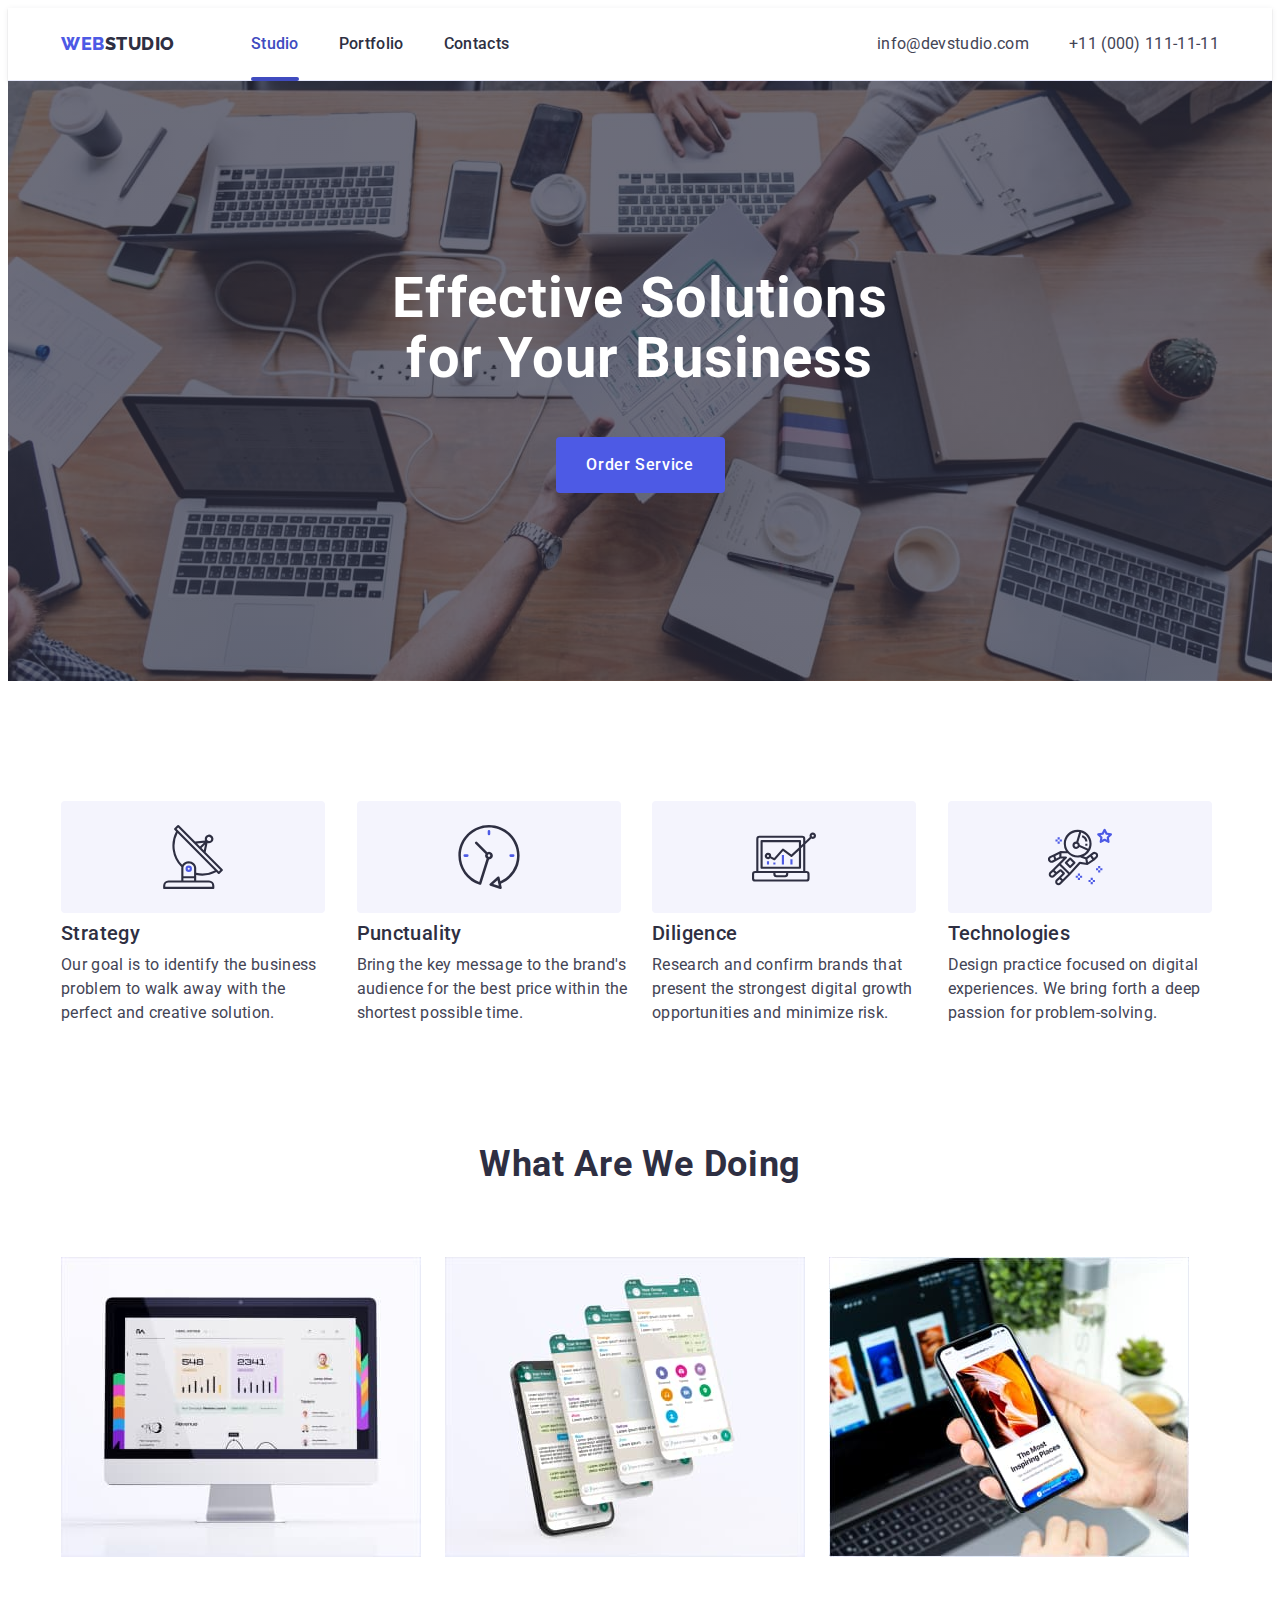
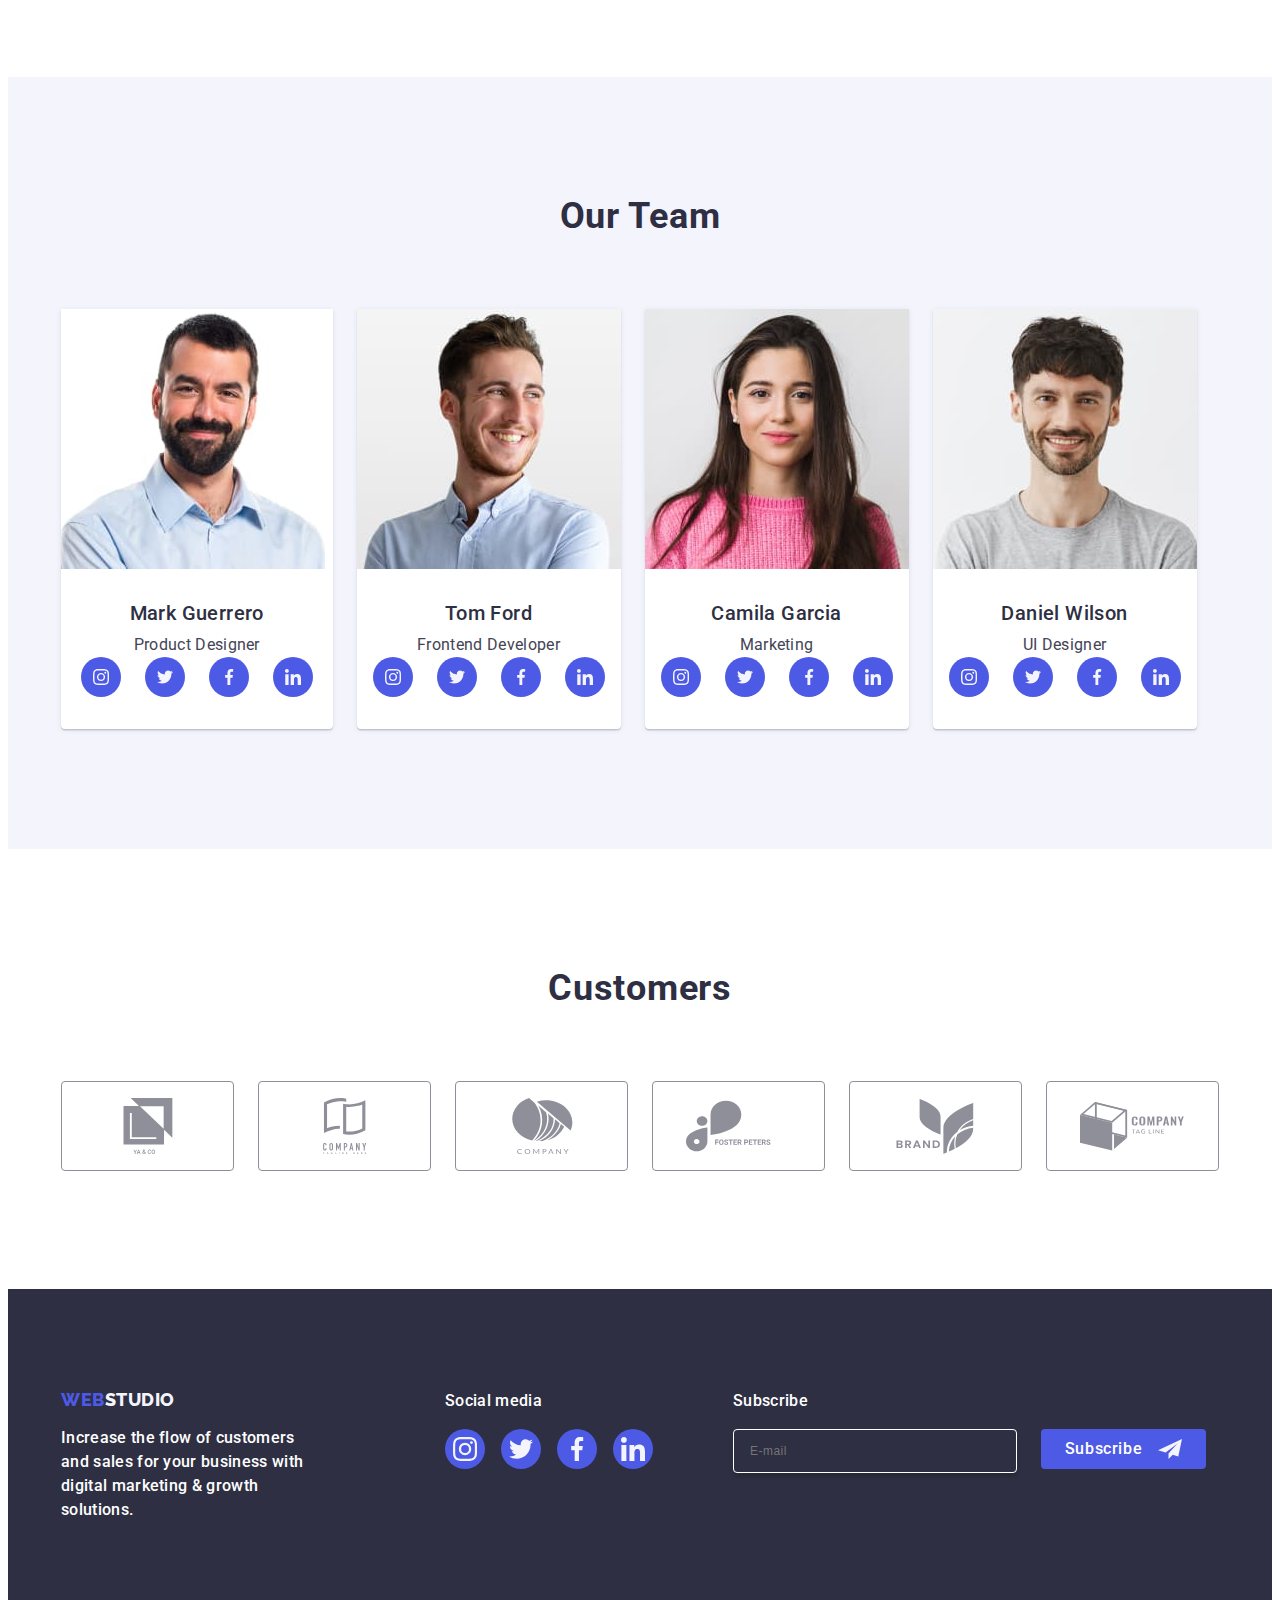
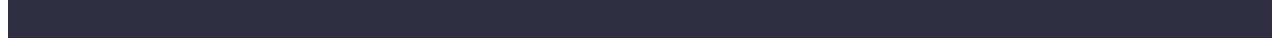
==== index.html @ bbbe094a "Initial commit" ====
<!DOCTYPE html>
<html lang="en">
  <!-- head -->
  <head>
    <meta charset="UTF-8" />
    <meta name="viewport" content="width=device-width, initial-scale=1.0" />
    <link rel="preconnect" href="https://fonts.googleapis.com" />
    <link rel="preconnect" href="https://fonts.gstatic.com" crossorigin />
    <link
      href="https://fonts.googleapis.com/css2?family=Raleway:wght@800&family=Roboto:wght@400;500;700;900&display=swap"
      rel="stylesheet"
    />
    <link
      rel="stylesheet"
      href="https://cdnjs.cloudflare.com/ajax/libs/modern-normalize/2.0.0/modern-normalize.min.css"
      integrity="sha512-4xo8blKMVCiXpTaLzQSLSw3KFOVPWhm/TRtuPVc4WG6kUgjH6J03IBuG7JZPkcWMxJ5huwaBpOpnwYElP/m6wg=="
      crossorigin="anonymous"
      referrerpolicy="no-referrer"
    />
    <link rel="stylesheet" href="./css/styles.css" />
    <title>Studio</title>
  </head>
  <!-- body -->
  <body>
    <header class="header">
      <div class="container header-container">
        <nav class="nav-header">
          <a href="./index.html" class="logo-link-header link"
            >Web<span class="logo-accent">Studio</span></a
          >
          <ul class="header-link list">
            <li>
              <a class="nav-list link current" href="./index.html">Studio</a>
            </li>
            <li>
              <a class="nav-list link" href="./portfolio.html">Portfolio</a>
            </li>
            <li>
              <a class="nav-list link" href="">Contacts</a>
            </li>
          </ul>
        </nav>
        <address class="address">
          <ul class="address-list list">
            <li class="item">
              <a class="contact-link link" href="mailto:info@devstudio.com"
                >info@devstudio.com</a
              >
            </li>
            <li class="item">
              <a class="contact-link link" href="tel:+110001111111"
                >+11 (000) 111-11-11</a
              >
            </li>
          </ul>
        </address>
      </div>
    </header>
    <!-- main -->
    <main>
      <!-- section-1 -->
      <section class="section-one hero">
        <div class="container">
          <h1 class="section-one-text">
            Effective Solutions for Your Business
          </h1>
          <button class="section-one-button" type="button" data-modal-open>
            Order Service
          </button>
        </div>
      </section>
      <!-- section 2 -->
      <section class="section-two">
        <div class="container">
          <h2 class="visually-hidden">Title</h2>
          <ul class="section-two-list list">
            <li class="section-two-list-element">
              <div class="logo-icon-wrapper">
                <svg class="logo-icon" width="64" height="64">
                  <use href="./images/icons.svg#icon-antenna"></use>
                </svg>
              </div>
              <h3 class="section-two-title">Strategy</h3>
              <p class="section-two-text">
                Our goal is to identify the business problem to walk away with
                the perfect and creative solution.
              </p>
            </li>
            <li class="section-two-list-element">
              <div class="logo-icon-wrapper">
                <svg class="logo-icon" width="64" height="64">
                  <use href="./images/icons.svg#icon-clock"></use>
                </svg>
              </div>
              <h3 class="section-two-title">Punctuality</h3>
              <p class="section-two-text">
                Bring the key message to the brand's audience for the best price
                within the shortest possible time.
              </p>
            </li>
            <li class="section-two-list-element">
              <div class="logo-icon-wrapper">
                <svg class="logo-icon" width="64" height="64">
                  <use href="./images/icons.svg#icon-diagram"></use>
                </svg>
              </div>

              <h3 class="section-two-title">Diligence</h3>
              <p class="section-two-text">
                Research and confirm brands that present the strongest digital
                growth opportunities and minimize risk.
              </p>
            </li>
            <li class="section-two-list-element">
              <div class="logo-icon-wrapper">
                <svg class="logo-icon" width="64" height="64">
                  <use href="./images/icons.svg#icon-astronaut"></use>
                </svg>
              </div>
              <h3 class="section-two-title">Technologies</h3>
              <p class="section-two-text">
                Design practice focused on digital experiences. We bring forth a
                deep passion for problem-solving.
              </p>
            </li>
          </ul>
        </div>
      </section>
      <!-- section-3 -->
      <section class="section-three">
        <div class="container">
          <h2 class="section-three-title">What are we doing</h2>
          <ul class="section-three-list list">
            <li class="list">
              <img
                src="./images/Rectangle71.jpg"
                alt="computer work"
                width="360"
              />
            </li>
            <li class="list">
              <img src="./images/img2.jpg" alt="phone work" width="360" />
            </li>
            <li class="list">
              <img src="./images/img3.jpg" alt="phone hand" width="360" />
            </li>
          </ul>
        </div>
      </section>

      <!-- section-4 -->

      <section class="section-four">
        <div class="container">
          <h2 class="section-four-title">Our Team</h2>
          <ul class="section-four-list list">
            <li class="section-four-item">
              <img src="./images/worker1.jpg" alt="Mark Guerrero" width="264" />
              <div class="woker-name">
                <h3 class="section-four-title-name">Mark Guerrero</h3>
                <p class="section-four-text">Product Designer</p>
                <ul class="socials list">
                  <li class="socials-item">
                    <a
                      class="socials-logo-link"
                      href="./images/icons.svg#icon-instagram"
                    >
                      <svg class="svg-logo" width="16" height="16">
                        <use href="./images/icons.svg#icon-instagram"></use>
                      </svg>
                    </a>
                  </li>
                  <li class="socials-item">
                    <a
                      class="socials-logo-link"
                      href="./images/icons.svg#icon-twitter"
                    >
                      <svg class="svg-logo" width="16" height="16">
                        <use href="./images/icons.svg#icon-twitter"></use>
                      </svg>
                    </a>
                  </li>
                  <li class="socials-item">
                    <a
                      class="socials-logo-link"
                      href="./images/icons.svg#icon-facebook"
                    >
                      <svg class="svg-logo" width="16" height="16">
                        <use href="./images/icons.svg#icon-facebook"></use></svg
                    ></a>
                  </li>
                  <li class="socials-item">
                    <a
                      class="socials-logo-link"
                      href="./images/icons.svg#icon-linkedin"
                    >
                      <svg class="svg-logo" width="16" height="16">
                        <use href="./images/icons.svg#icon-linkedin"></use>
                      </svg>
                    </a>
                  </li>
                </ul>
              </div>
            </li>
            <li class="section-four-item">
              <img src="./images/worker2.jpg" alt="Tom Ford" width="264" />
              <div class="woker-name">
                <h3 class="section-four-title-name">Tom Ford</h3>
                <p class="section-four-text">Frontend Developer</p>
                <ul class="socials list">
                  <li class="socials-item">
                    <a
                      class="socials-logo-link"
                      href="./images/icons.svg#icon-instagram"
                    >
                      <svg class="svg-logo" width="16" height="16">
                        <use href="./images/icons.svg#icon-instagram"></use>
                      </svg>
                    </a>
                  </li>
                  <li class="socials-item">
                    <a
                      class="socials-logo-link"
                      href="./images/icons.svg#icon-twitter"
                    >
                      <svg class="svg-logo" width="16" height="16">
                        <use href="./images/icons.svg#icon-twitter"></use>
                      </svg>
                    </a>
                  </li>
                  <li class="socials-item">
                    <a
                      class="socials-logo-link"
                      href="./images/icons.svg#icon-facebook"
                    >
                      <svg class="svg-logo" width="16" height="16">
                        <use href="./images/icons.svg#icon-facebook"></use></svg
                    ></a>
                  </li>
                  <li class="socials-item">
                    <a
                      class="socials-logo-link"
                      href="./images/icons.svg#icon-linkedin"
                    >
                      <svg class="svg-logo" width="16" height="16">
                        <use href="./images/icons.svg#icon-linkedin"></use>
                      </svg>
                    </a>
                  </li>
                </ul>
              </div>
            </li>
            <li class="section-four-item">
              <img src="./images/worker3.jpg" alt="Camila Garcia" width="264" />
              <div class="woker-name">
                <h3 class="section-four-title-name">Camila Garcia</h3>
                <p class="section-four-text">Marketing</p>
                <ul class="socials list">
                  <li class="socials-item">
                    <a
                      class="socials-logo-link"
                      href="./images/icons.svg#icon-instagram"
                    >
                      <svg class="svg-logo" width="16" height="16">
                        <use href="./images/icons.svg#icon-instagram"></use>
                      </svg>
                    </a>
                  </li>
                  <li class="socials-item">
                    <a
                      class="socials-logo-link"
                      href="./images/icons.svg#icon-twitter"
                    >
                      <svg class="svg-logo" width="16" height="16">
                        <use href="./images/icons.svg#icon-twitter"></use>
                      </svg>
                    </a>
                  </li>
                  <li class="socials-item">
                    <a
                      class="socials-logo-link"
                      href="./images/icons.svg#icon-facebook"
                    >
                      <svg class="svg-logo" width="16" height="16">
                        <use href="./images/icons.svg#icon-facebook"></use></svg
                    ></a>
                  </li>
                  <li class="socials-item">
                    <a
                      class="socials-logo-link"
                      href="./images/icons.svg#icon-linkedin"
                    >
                      <svg class="svg-logo" width="16" height="16">
                        <use href="./images/icons.svg#icon-linkedin"></use>
                      </svg>
                    </a>
                  </li>
                </ul>
              </div>
            </li>
            <li class="section-four-item">
              <img src="./images/worker4.jpg" alt="Daniel Wilson" width="264" />
              <div class="woker-name">
                <h3 class="section-four-title-name">Daniel Wilson</h3>
                <p class="section-four-text">UI Designer</p>
                <ul class="socials list">
                  <li class="socials-item">
                    <a
                      class="socials-logo-link"
                      href="./images/icons.svg#icon-instagram"
                    >
                      <svg class="svg-logo" width="16" height="16">
                        <use href="./images/icons.svg#icon-instagram"></use>
                      </svg>
                    </a>
                  </li>
                  <li class="socials-item">
                    <a
                      class="socials-logo-link"
                      href="./images/icons.svg#icon-twitter"
                    >
                      <svg class="svg-logo" width="16" height="16">
                        <use href="./images/icons.svg#icon-twitter"></use>
                      </svg>
                    </a>
                  </li>
                  <li class="socials-item">
                    <a
                      class="socials-logo-link"
                      href="./images/icons.svg#icon-facebook"
                    >
                      <svg class="svg-logo" width="16" height="16">
                        <use href="./images/icons.svg#icon-facebook"></use></svg
                    ></a>
                  </li>
                  <li class="socials-item">
                    <a
                      class="socials-logo-link"
                      href="./images/icons.svg#icon-linkedin"
                    >
                      <svg class="svg-logo" width="16" height="16">
                        <use href="./images/icons.svg#icon-linkedin"></use>
                      </svg>
                    </a>
                  </li>
                </ul>
              </div>
            </li>
          </ul>
        </div>
      </section>

      <!-- section 5 -->

      <section class="section-five">
        <div class="container">
          <h2 class="section-five-title">Customers</h2>

          <ul class="sectiom-five-list list">
            <li class="sectiom-five-list-item">
              <a
                class="section-five-logo"
                href="./images/icons.svg#icon-logoone"
              >
                <svg class="svg-five-logo" width="104" height="56">
                  <use href="./images/icons.svg#icon-logoone"></use></svg
              ></a>
            </li>

            <li class="sectiom-five-list-item">
              <a
                class="section-five-logo"
                href="./images/icons.svg#icon-logotwo"
              >
                <svg class="svg-five-logo" width="104" height="56">
                  <use href="./images/icons.svg#icon-logotwo"></use></svg
              ></a>
            </li>

            <li class="sectiom-five-list-item">
              <a
                class="section-five-logo"
                href="./images/icons.svg#icon-logothree"
              >
                <svg class="svg-five-logo" width="104" height="56">
                  <use href="./images/icons.svg#icon-logothree"></use></svg
              ></a>
            </li>

            <li class="sectiom-five-list-item">
              <a
                class="section-five-logo"
                href="./images/icons.svg#icon-logofour"
              >
                <svg class="svg-five-logo" width="104" height="56">
                  <use href="./images/icons.svg#icon-logofour"></use></svg
              ></a>
            </li>

            <li class="sectiom-five-list-item">
              <a
                class="section-five-logo"
                href="./images/icons.svg#icon-logofive"
              >
                <svg class="svg-five-logo" width="104" height="56">
                  <use href="./images/icons.svg#icon-logofive"></use></svg
              ></a>
            </li>

            <li class="sectiom-five-list-item">
              <a
                class="section-five-logo"
                href="./images/icons.svg#icon-logosix"
              >
                <svg class="svg-five-logo" width="104" height="56">
                  <use href="./images/icons.svg#icon-logosix"></use></svg
              ></a>
            </li>
          </ul>
        </div>
      </section>
    </main>
    <!-- footer -->
    <footer class="footer">
      <div class="footer-div container">
        <div class="footer-div-logo">
          <a href="./index.html" class="logo-link link"
            >Web<span class="logo-accent-dark">Studio</span></a
          >
          <p class="footer-text">
            Increase the flow of customers and sales for your business with
            digital marketing & growth solutions.
          </p>
        </div>
        <div class="footer-socials">
          <p class="footer-text">Social media</p>
          <ul class="socials-list-footer list">
            <li class="socials-item">
              <a
                class="socials-logo-link-footer"
                href="./images/icons.svg#icon-instagram"
              >
                <svg class="svg-logo" width="24" height="24">
                  <use href="./images/icons.svg#icon-instagram"></use>
                </svg>
              </a>
            </li>
            <li class="socials-item">
              <a
                class="socials-logo-link-footer"
                href="./images/icons.svg#icon-twitter"
              >
                <svg class="svg-logo" width="24" height="24">
                  <use href="./images/icons.svg#icon-twitter"></use>
                </svg>
              </a>
            </li>
            <li class="socials-item">
              <a
                class="socials-logo-link-footer"
                href="./images/icons.svg#icon-facebook"
              >
                <svg class="svg-logo" width="24" height="24">
                  <use href="./images/icons.svg#icon-facebook"></use></svg
              ></a>
            </li>
            <li class="socials-item">
              <a
                class="socials-logo-link-footer"
                href="./images/icons.svg#icon-linkedin"
              >
                <svg class="svg-logo" width="24" height="24">
                  <use href="./images/icons.svg#icon-linkedin"></use>
                </svg>
              </a>
            </li>
          </ul>
        </div>
        <div class="footer-form-div">
          <p class="footer-form-text">Subscribe</p>
          <form class="footer-form">
            <label class="footer-form-label">
              <input
                class="input-email"
                type="email"
                name="e-mail"
                placeholder="E-mail"
              />
            </label>
            <button type="submit" class="subscribe-button">
              Subscribe
              <svg
                class="svg-logo subscribe-button-icon"
                width="24"
                height="24"
              >
                <use href="./images/icons.svg#icon-subscribe"></use>
              </svg>
            </button>
          </form>
        </div>
      </div>
    </footer>

    <!-- modal -->

    <div class="modal is-hidden" data-modal>
      <div class="modal-inside" data-modal>
        <button class="modal-close-button" type="button" data-modal-close>
          <svg class="svg-close" width="8" height="8">
            <use href="./images/icons.svg#icon-close"></use>
          </svg>
        </button>
        <p class="modal-text">Leave your contacts and we will call you back</p>
        <form class="modal-form">
          <div class="modal-form-div">
            <label class="modal-label" for="user-name">Name </label>
            <div class="modal-form-div-name">
              <input
                class="modal-form-input-name"
                type="text"
                id="user-name"
                name="user-name"
              />
              <svg class="modal-svg" width="18" height="24">
                <use href="./images/icons.svg#icon-name"></use>
              </svg>
            </div>
          </div>
          <div class="modal-form-div">
            <label class="modal-label" for="user-phone">Phone </label>
            <div class="modal-form-div-name">
              <input
                class="modal-form-input-name"
                type="text"
                id="user-phone"
                name="user-phone"
              />
              <svg class="modal-svg" width="18" height="24">
                <use href="./images/icons.svg#icon-phone"></use>
              </svg>
            </div>
          </div>
          <div class="modal-form-div">
            <label class="modal-label" for="user-email">Email </label>
            <div class="modal-form-div-name">
              <input
                class="modal-form-input-name"
                type="text"
                id="user-email"
                name="user-email"
              />
              <svg class="modal-svg" width="18" height="24">
                <use href="./images/icons.svg#icon-email"></use>
              </svg>
            </div>
          </div>
          <div class="modal-comment">
            <label class="modal-label" for="user-comment">Comment </label>
            <textarea
              class="modal-textarea"
              id="user-comment"
              name="user-comment"
              placeholder="Text input"
              cols="30"
              rows="10"
            ></textarea>
          </div>
          <div class="modal-div-checkbox">
            <input
              class="modal-checkbox visually-hidden"
              type="checkbox"
              id="user-privacy"
              value="true"
              name="user-privacy"
            />
            <label class="modal-label-checkbox" for="user-privacy"
              ><span class="modal-span-checkbox">
                <svg class="modal-svg-checkbox" width="10" height="8">
                  <use href="./images/icons.svg#icon-checkmark"></use>
                </svg>
              </span>
              I accept the terms and conditions of the
              <a
                href=""
                class="modal-href"
                target="_blank"
                rel="no-opener no-referrer"
                >Privacy Policy</a
              >
            </label>
          </div>
          <button class="modal-button">Send</button>
        </form>
      </div>
    </div>
    <script src="./js/modal.js"></script>
  </body>
</html>
---- css/styles.css ----
:root {
    --state: #434455;
    --navy-blue: #2e2f42;
    --cornflower: #E7E9FC;
    --iris: #4D5AE5;
    --ocean: #404BBF;
    --cloud: #F4F4FD;
    --white: #ffffff;
    --light-slate: #8e8f99;

}

p,
h1,
h2,
h3,
h4,
h5,
h6 {
    padding: 0%;
    margin: 0%;
}

li {
    margin: 0%;
    padding-left: 0%;
}

img {
    display: block;
}

body {
    font-family: "Roboto", sans-serif;
    color: var(--state);
    background-color: var(--white);
}

.container {
    width: 1158px;
    padding: 0 15px;
    margin: 0 auto;
}

.header {
    border-bottom: 1px solid #e7e9fc;
    box-shadow: 0px 2px 1px rgba(46, 47, 66, 0.08), 0px 1px 1px rgba(46, 47, 66, 0.16), 0px 1px 6px rgba(46, 47, 66, 0.08);
}

.header-container {
    display: flex;
    align-items: center;
    justify-content: space-between;
}

.visually-hidden {
    position: absolute;
    width: 1px;
    height: 1px;
    margin: -1px;
    border: 0;
    padding: 0;
    white-space: nowrap;
    clip-path: inset(100%);
    clip: rect(0 0 0 0);
    overflow: hidden;
}

.list {
    list-style: none;
    padding: 0;
    margin: 0;
}

.link {
    text-decoration: none;
}

.current {}

.address {
    margin-left: auto;
}

.item {}

.nav-header {
    display: flex;
    align-items: center;
}

.header-link {
    display: flex;
    gap: 40px;
}


.address-list {
    display: flex;
    gap: 40px;
}

.logo-link-header {
    display: block;
    font-family: "Raleway", sans-serif;
    font-weight: 800;
    font-size: 18px;
    line-height: 1.17;
    letter-spacing: 0.03em;
    text-transform: uppercase;
    color: var(--iris);
    margin-right: 76px;

}


.logo-link.link {

    display: inline-block;
    font-family: "Raleway", sans-serif;
    font-weight: 800;
    font-size: 18px;
    line-height: 1.17;
    letter-spacing: 0.03em;
    text-transform: uppercase;
    color: var(--iris);
    margin-right: 76px;
    margin-bottom: 16px;
}


.logo-link.link:hover,
.logo-link.link:focus,
.nav-list.link:hover,
.nav-list.link:focus,
.contact-link.link:hover,
.contact-link.link:focus {
    color: #404bbf;
}



.logo-accent {
    color: #2e2f42
}



.nav-list {

    padding: 24px 0;
    color: var(--navyblue, #2E2F42);
    font-family: Roboto;
    font-size: 16px;
    font-style: normal;
    line-height: 1.5;
    letter-spacing: 0.02em;
    font-weight: 500;
    display: block;
    transition: color 250ms cubic-bezier(0.4, 0, 0.2, 1)
}

.current {
    color: #404bbf;
    position: relative;
}

.current::after {
    width: 100%;
    content: "";
    position: absolute;
    left: 0;
    bottom: -1px;
    height: 4px;
    background-color: #404bbf;
    border-radius: 2px;
    transition: border-radius 2px;
}


.contact-link {
    color: var(--slate, #434455);
    font-family: Roboto;
    font-size: 16px;
    font-style: normal;
    font-weight: 400;
    line-height: 24px;
    letter-spacing: 0.32px;
    transition: color 250ms cubic-bezier(0.4, 0, 0.2, 1);

}



.section-one {
    max-width: 1440px;
    padding: 188px 0;
    text-align: center;
    background: var(--navyblue, #2E2F42);
}

.hero {

    background-size: cover;
    background-image: url(../images/hero-bg.jpg);
    background-repeat: no-repeat;
    background-position: center center;
    background-image: linear-gradient(rgba(46, 47, 66, 0.7),
            rgba(46, 47, 66, 0.7)), url(../images/hero-bg.jpg);
}

.section-one-text {
    max-width: 496px;
    color: var(--white, #FFF);
    font-family: Roboto;
    font-size: 56px;
    font-style: normal;
    font-weight: 700;
    line-height: 1.07;
    letter-spacing: 1.12px;
    text-align: center;
    margin-right: auto;
    margin-left: auto;
    margin-bottom: 48px;
}

.section-one-button {
    border-radius: 4px;
    border: none;
    height: 56px;
    min-width: 169px;
    display: block;
    background-color: var(--iris);
    font-family: "Roboto", sans-serif;
    font-weight: 500;
    font-size: 16px;
    line-height: 1.5;
    letter-spacing: 0.04em;
    color: var(--white);
    cursor: pointer;
    margin: 0 auto;
    transition: background-color 250ms cubic-bezier(0.4, 0, 0.2, 1);
}

.section-one-button:hover {
    background-color: var(--ocean);
}

.section-one-button:focus {
    background-color: var(--ocean);
}

.section-two {
    padding: 120px 0;
}

.logo-icon {
    display: flex;
    justify-content: center;
    align-items: center;
}

.logo-icon-wrapper {
    display: flex;
    justify-content: center;
    align-items: center;
    width: 264px;
    height: 112px;
    margin-bottom: 8px;
    flex-shrink: 0;
    border-radius: 4px;
    background: var(--cloud, #F4F4FD);
}



.section-two-title,
.titie-p {
    font-weight: 500;
    font-size: 20px;
    line-height: 1.2;
    letter-spacing: 0.02em;
    color: var(--navy-blue);

}

.section-two-text {
    line-height: 1.5;
    letter-spacing: 0.02em;

}

.section-two-title {
    margin-bottom: 8px;
}

.section-two-list {
    display: flex;
    gap: 24px;
}

.section-two-list-element {
    width: calc((100% - 72px) / 4);
}

.section-three-title,
.section-four-title,
.section-five-title {
    font-size: 36px;
    line-height: 1.11;
    text-align: center;
    text-transform: capitalize;
    color: var(--navy-blue);
    letter-spacing: 0.02em;
}

.section-three {
    padding-bottom: 120px;
}

.section-three-title {
    margin-bottom: 72px;
}

.section-three-list {
    display: flex;
    gap: 24px;
}

.section-four {
    padding: 120px 0;
    background-color: #F4F4FD;
}

.section-four-list {
    display: flex;
    gap: 24px;
    border-radius: 0px 0px 4px 4px;
}

.section-four-item {
    border-radius: 0px 0px 4px 4px;
    background-color: #FFFFFF;
    box-shadow: 0px 1px 6px rgba(46, 47, 66, 0.08),
        0px 1px 1px rgba(46, 47, 66, 0.16),
        0px 2px 1px rgba(46, 47, 66, 0.08);
}

.section-four-item:first-child {
    width: calc((100% - 72px) / 4);
}

.section-four-item:last-child {
    margin-right: 0;
}

.section-four-title-name {
    font-weight: 500;
    font-size: 20px;
    line-height: 1.2;
    letter-spacing: 0.02em;
    color: var(--navy-blue);
    text-align: center;
    margin-bottom: 8px;

}

.woker-name {
    padding: 32px 0;
}

.section-four-title {
    margin-bottom: 72px;
}

.section-four-text {
    text-align: center;

}

.section-four-text,
.text-p {
    font-size: 16px;
    line-height: 1.5;
    letter-spacing: 0.02em;
    color: var(--state);
}

.socials {
    display: flex;
    justify-content: center;
    gap: 24px;
}

.socials-item {
    width: 40px;
    height: 40px;

}

.socials-logo-link {
    width: 100%;
    height: 100%;
    background-color: var(--iris);
    border-radius: 50%;
    display: flex;
    justify-content: center;
    align-items: center;
    transition: background-color 250ms cubic-bezier(0.4, 0, 0.2, 1);
}

.socials-logo-link:hover,
.socials-logo-link:focus {
    background-color: #404bbf;
}

.svg-logo {
    fill: #f4f4fd;
}

/* section-five */


.section-five {
    padding-top: 120px;
    padding-bottom: 120px;
}

.section-five-title {
    font-size: 36px;
    line-height: 1.11;
    color: var(--navy-blue);
    margin-bottom: 72px;
}

.sectiom-five-list {
    display: flex;
    justify-content: center;
    gap: 24px;
}

.sectiom-five-list-item {
    display: flex;
    width: calc((100% - 120px) / 6);
    height: 88px;
}

.section-five-logo {
    width: 100%;
    height: 100%;
    border: 1px solid #8e8f99;
    border-radius: 4px;
    display: flex;
    justify-content: center;
    align-items: center;
    color: var(--light-slate);
    transition: border-color 250ms cubic-bezier(0.4, 0, 0.2, 1),
        color 250ms cubic-bezier(0.4, 0, 0.2, 1);
}

.svg-five-logo:focus,
.svg-five-logo:hover {
    border-color: #404bbf;
    color: #404bbf;
}


.svg-five-logo {
    fill: currentColor;

}


.section-five-logo:focus,
.section-five-logo:hover {
    border-color: #404bbf;
    color: #404bbf;
}

.sectiom-five-list-item .footer-div-logo {
    margin-right: 120px;
}

.socials-list-footer {
    display: flex;
    gap: 16px;
}

.socials-logo-link-footer {
    width: 100%;
    height: 100%;
    background-color: var(--iris);
    border-radius: 50%;
    display: flex;
    justify-content: center;
    align-items: center;
    transition: background-color 250ms cubic-bezier(0.4, 0, 0.2, 1);
}

.socials-logo-link-footer:hover,
.socials-logo-link-footer:focus {
    background-color: #31d0aa;
}

.logo-accent-dark {
    color: #f4f4fd;
}

.footer-text {
    line-height: 1.5;
    color: var(--white);
    letter-spacing: 0.02em;
    max-width: 264px;
    font-weight: 500;
    font-size: 16px;
    margin-bottom: 16px;
}

.footer-div-logo {
    margin-right: 120px;
}

.footer {
    background-color: var(--navy-blue);
    padding: 100px 0;
}

.footer-div {
    display: flex;
    align-items: baseline;
}

.modal {
    position: fixed;
    top: 0;
    left: 0;
    width: 100%;
    height: 100%;
    background-color: rgba(46, 47, 66, 0.4);
    transition: opacity 250ms cubic-bezier(0.4, 0, 0.2, 1),
        visibility 250ms cubic-bezier(0.4, 0, 0.2, 1);
}

.modal-inside {
    position: absolute;
    top: 50%;
    left: 50%;
    transform: translate(-50%, -50%) scale(1);
    width: 408px;
    min-height: 584px;
    background: #fcfcfc;
    box-shadow: 0px 1px 1px rgba(0, 0, 0, 0.14),
        0px 1px 3px rgba(0, 0, 0, 0.12),
        0px 2px 1px rgba(0, 0, 0, 0.2);
    border-radius: 4px;
    transition: transform 250ms cubic-bezier(0.4, 0, 0.2, 1);
    padding: 72px 24px 24px 24px;
}

.modal-text {
    font-weight: 500;
    font-size: 16px;
    line-height: 1.5;
    text-align: center;
    letter-spacing: 0.02em;
    color: var(--navy-blue);
    margin-bottom: 16px;
}

.modal-close-button {
    position: absolute;
    top: 24px;
    right: 24px;
    width: 24px;
    height: 24px;
    border-radius: 50%;
    display: flex;
    justify-content: center;
    align-items: center;
    background-color: #e7e9fc;
    border: 1px solid rgba(0, 0, 0, 0.1);
    padding: 0;
    cursor: pointer;
    transition: background-color 250ms cubic-bezier(0.4, 0, 0.2, 1),
        border 250ms cubic-bezier(0.4, 0, 0.2, 1);
}

.modal-close-button:hover,
.modal-close-button:focus {
    background-color: #404bbf;
    border: none;
    fill: #ffffff;
}


.svg-close {
    transition: fill 250ms cubic-bezier(0.4, 0, 0.2, 1);
}

.modal-form-div {
    margin-bottom: 8px;
}

.modal-label {
    font-size: 12px;
    line-height: 1.17;
    letter-spacing: 0.04em;
    color: var(--light-slate);
    display: block;
    margin-bottom: 4px;
}

.modal-form-div-name {
    position: relative;
}

.modal-form-input-name {
    width: 100%;
    height: 40px;
    border: 1px solid rgba(46, 47, 66, 0.4);
    border-radius: 4px;
    background-color: transparent;
    padding-left: 38px;
    outline: transparent;
    transition: border-color 250ms cubic-bezier(0.4, 0, 0.2, 1);
}

.modal-form-input-name:focus {
    border-color: #4D5AE5
}

.modal-svg {
    position: absolute;
    left: 16px;
    top: 50%;
    transform: translateY(-50%);
    transition: fill 250ms cubic-bezier(0.4, 0, 0.2, 1);
}

.modal-form-input-name:focus+.modal-svg {
    fill: #4D5AE5;
}


.modal-comment {
    margin-bottom: 16px;
}

.modal-div-checkbox {
    margin-bottom: 24px;
}

.modal-label-checkbox {
    display: block;
    font-size: 12px;
    line-height: 1.17;
    letter-spacing: 0.04em;
    color: var(--light-slate);

}

.modal-textarea {
    width: 100%;
    height: 120px;
    font-size: 12px;
    line-height: 1.17;
    letter-spacing: 0.04em;
    color: rgba(46, 47, 66, 0.4);
    border: 1px solid rgba(46, 47, 66, 0.4);
    border-radius: 4px;
    background-color: transparent;
    padding: 8px 16px;
    outline: transparent;
    resize: none;
    transition: border-color 250ms cubic-bezier(0.4, 0, 0.2, 1);
}

.modal-textarea:focus {
    border-color: #4D5AE5;
}

.modal-span-checkbox {
    width: 16px;
    height: 16px;
    border: 1px solid rgba(46, 47, 66, 0.4);
    border-radius: 2px;
    transition: background-color 250ms cubic-bezier(0.4, 0, 0.2, 1),
        border 250ms cubic-bezier(0.4, 0, 0.2, 1),
        fill 250ms cubic-bezier(0.4, 0, 0.2, 1);
    display: inline-flex;
    justify-content: center;
    align-items: center;
    fill: transparent;
}

/* input:checked + label > span */
.modal-checkbox:checked+.modal-label-checkbox>.modal-span-checkbox {
    background-color: var(--ocean);
    border: none;
    fill: var(--cloud);
}

.is-hidden {
    opacity: 0;
    visibility: hidden;
    pointer-events: none;

}

.modal-href {
    color: var(--iris);
}

.modal-button {
    display: block;
    margin: auto;
    min-width: 169px;
    height: 56px;
    font-family: "Roboto", sans-serif;
    font-size: 16px;
    font-weight: 500;
    line-height: 1.5;
    letter-spacing: 0.04em;
    color: #ffffff;
    cursor: pointer;
    background-color: #4D5AE5;
    border: none;
    border-radius: 4px;
    transition: background-color 250ms cubic-bezier(0.4, 0, 0.2, 1);
}


/* portfolio */

.button-p {
    border-radius: 4px;
    border: 1px solid #e7e9fc;
    padding: 12px 24px;
    font-family: "Roboto", sans-serif;
    font-weight: 500;
    font-size: 16px;
    line-height: 1.5;
    letter-spacing: 0.04em;
    color: var(--iris);
    background-color: var(--cloud);
    cursor: pointer;
    transition: color 250ms cubic-bezier(0.4, 0, 0.2, 1),
        background-color 250ms cubic-bezier(0.4, 0, 0.2, 1), border-color 250ms cubic-bezier(0.4, 0, 0.2, 1),
        box-shadow 250ms cubic-bezier(0.4, 0, 0.2, 1);
}

.button-p:hover,
.button-p:focus {
    color: var(--white);
    background-color: var(--ocean);
    border: 1px solid transparent;
    box-shadow: 0px 3px 1px rgba(0, 0, 0, 0.1),
        0px 2px 1px rgba(0, 0, 0, 0.08), 0px 2px 2px rgba(0, 0, 0, 0.12);
}

.section-p {
    padding-top: 96px;
    padding-bottom: 120px;

}

.list-p {
    display: flex;
    justify-content: center;
    gap: 24px;
    margin-bottom: 72px;
}

.app-link-p {
    display: block;
    transition: box-shadow 250ms cubic-bezier(0.4, 0, 0.2, 1);

}

.app-link-p:hover,
.app-link-p:focus {
    box-shadow: 0px 1px 6px rgba(46, 47, 66, 0.08),
        0px 1px 1px rgba(46, 47, 66, 0.16),
        0px 2px 1px rgba(46, 47, 66, 0.08);
}

.list-p-second {
    display: flex;
    flex-wrap: wrap;
    justify-content: center;
    row-gap: 48px;
    column-gap: 24px;

}

.item-p {

    width: calc((100% - 48px) / 3);
    height: calc((100% - 24px) / 3);
}

.link-p {
    padding: 32px 16px;
    border: 1px solid #e7e9fc;
    border-top: none;

}

.titie-p {
    font-weight: 500;
    font-size: 20px;
    line-height: 1.2;
    letter-spacing: 0.02em;
    color: var(--navy-blue);
    margin-bottom: 8px
}

.app-link-p:hover .text-p-container,
.app-link-p:focus .text-p-container {
    transform: translateY(0%);
}

.image-p-container {
    position: relative;
    overflow: hidden;
}

.text-p-container {
    position: absolute;
    top: 0;
    font-size: 16px;
    line-height: 1.5;
    letter-spacing: 0.02em;
    color: var(--cloud);
    padding: 40px 32px;
    background-color: #4d5ae5;
    width: 100%;
    height: 100%;
    transform: translateY(100%);
    transition: transform 250ms cubic-bezier(0.4, 0, 0.2, 1);
}

.footer-form-div {
    margin-left: 80px;


}

.footer-form-text {
    margin-bottom: 16px;
    font-weight: 500;
    font-size: 16px;
    line-height: 1.5;
    letter-spacing: 0.02em;
    color: #ffffff;
}

.footer-form {
    display: flex;
    gap: 24px;

}

.footer-form-label {}

.input-email {
    width: 264px;
    height: 40px;
    border: 1px solid #ffffff;
    background-color: transparent;
    font-size: 12px;
    line-height: 1.5;
    letter-spacing: 0.04em;
    padding-left: 16px;
    box-shadow: 0px 4px 4px 0px rgba(0, 0, 0, 0.15);
    border-radius: 4px;
    color: #ffffff;

}

.placeholder {
    color:#ffffff;
}

.subscribe-button {
    min-width: 165px;
    height: 40px;
    display: flex;
    justify-content: center;
    align-items: center;
    font-family: "Roboto", sans-serif;
    font-size: 16px;
    font-weight: 500;
    line-height: 1.5;
    letter-spacing: 0.04em;
    color: #ffffff;
    cursor: pointer;
    background-color: #4D5AE5;
    border: none;
    border-radius: 4px;
}

.subscribe-button-icon {
    margin-left: 16px;
}
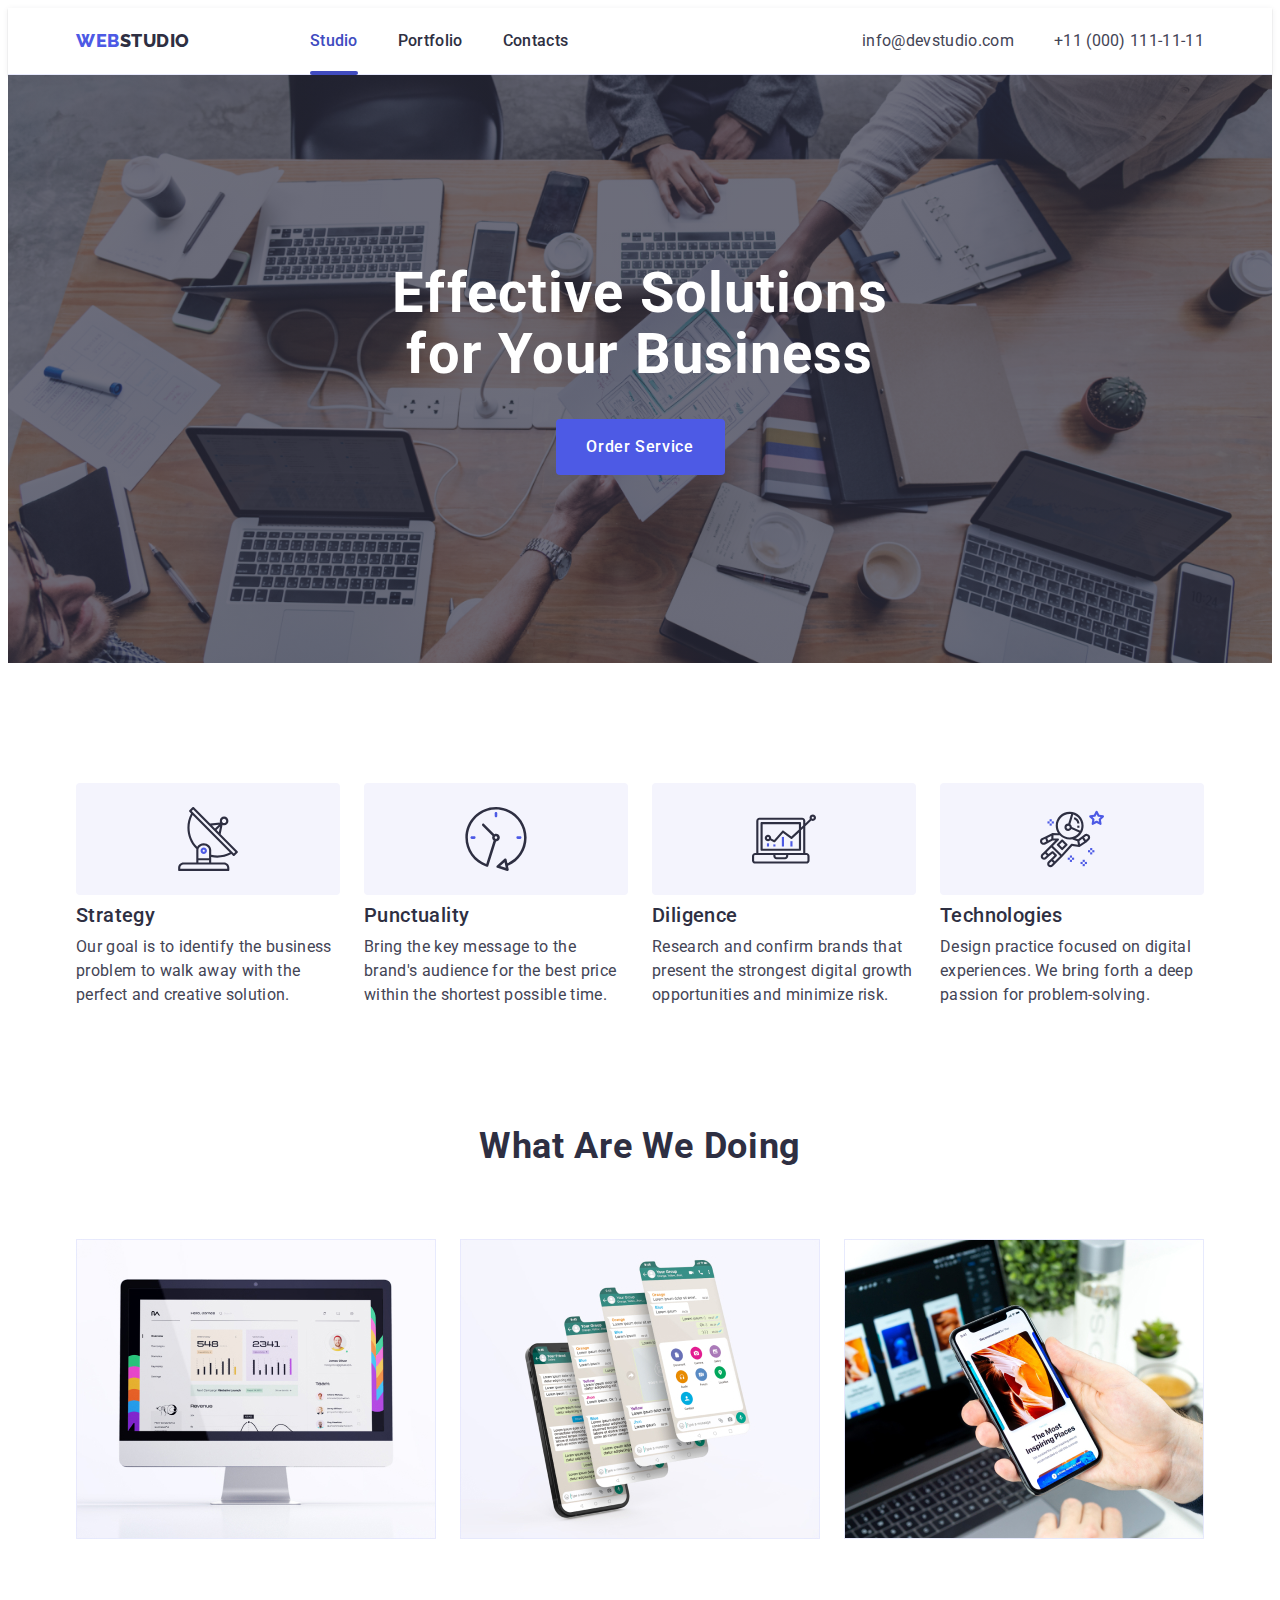
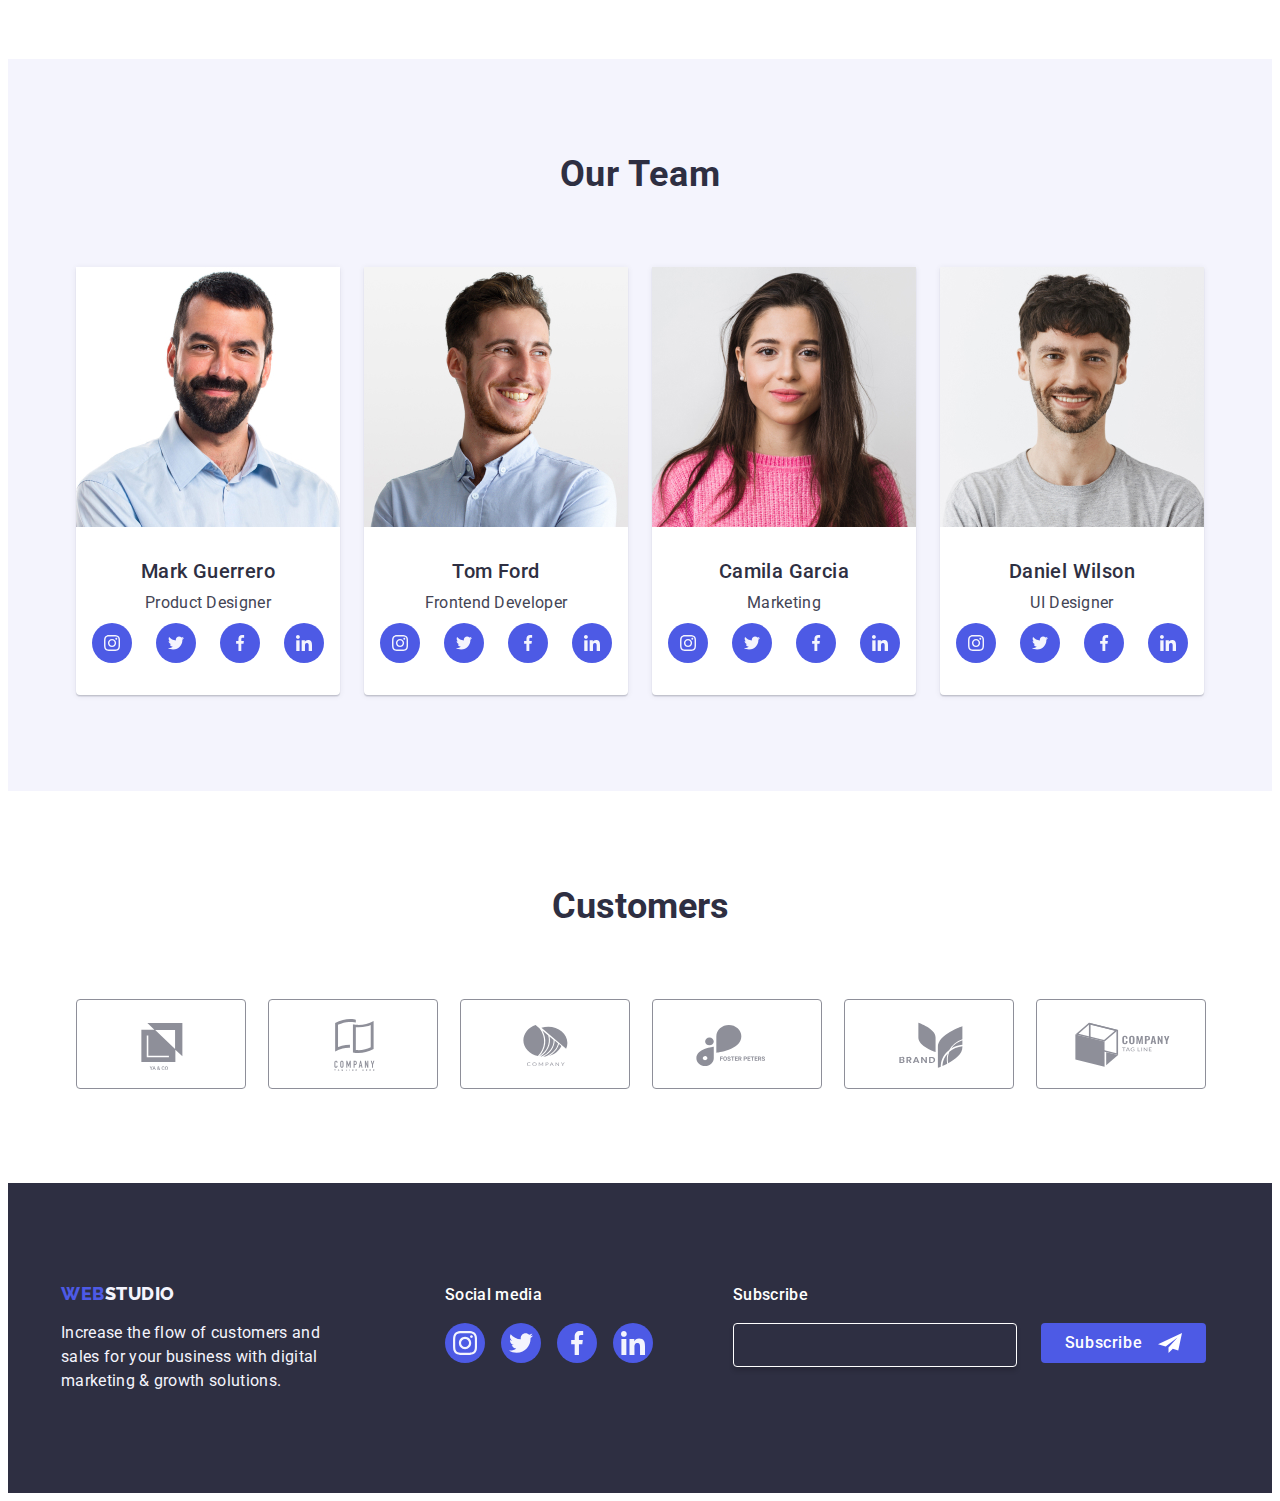
==== commit cf044cd6: "index.html" ====
--- a/index.html
+++ b/index.html
@@ -1,599 +1,405 @@
 <!DOCTYPE html>
 <html lang="en">
-  <!-- head -->
-  <head>
-    <meta charset="UTF-8" />
-    <meta name="viewport" content="width=device-width, initial-scale=1.0" />
-    <link rel="preconnect" href="https://fonts.googleapis.com" />
-    <link rel="preconnect" href="https://fonts.gstatic.com" crossorigin />
+
+<head>
+    <meta charset="UTF-8">
+    <meta name="viewport" content="width=device-width, initial-scale=1.0">
+    <link rel="stylesheet" href="https://cdnjs.cloudflare.com/ajax/libs/modern-normalize/2.0.0/modern-normalize.min.css"
+        integrity="sha512-4xo8blKMVCiXpTaLzQSLSw3KFOVPWhm/TRtuPVc4WG6kUgjH6J03IBuG7JZPkcWMxJ5huwaBpOpnwYElP/m6wg=="
+        crossorigin="anonymous" referrerpolicy="no-referrer" />
+    <link rel="stylesheet" href="./css/styles.css" type="text/css">
+    <link rel="stylesheet" href="./css/media.css" type="text/css">
+    <link rel="preconnect" href="https://fonts.googleapis.com">
+    <link rel="preconnect" href="https://fonts.gstatic.com" crossorigin>
     <link
-      href="https://fonts.googleapis.com/css2?family=Raleway:wght@800&family=Roboto:wght@400;500;700;900&display=swap"
-      rel="stylesheet"
-    />
-    <link
-      rel="stylesheet"
-      href="https://cdnjs.cloudflare.com/ajax/libs/modern-normalize/2.0.0/modern-normalize.min.css"
-      integrity="sha512-4xo8blKMVCiXpTaLzQSLSw3KFOVPWhm/TRtuPVc4WG6kUgjH6J03IBuG7JZPkcWMxJ5huwaBpOpnwYElP/m6wg=="
-      crossorigin="anonymous"
-      referrerpolicy="no-referrer"
-    />
-    <link rel="stylesheet" href="./css/styles.css" />
-    <title>Studio</title>
-  </head>
-  <!-- body -->
-  <body>
+        href="https://fonts.googleapis.com/css2?family=Raleway:wght@800&family=Roboto:wght@400;500;700;900&display=swap"
+        rel="stylesheet">
+    <title>Homework1</title>
+</head>
+
+<body class="body">
     <header class="header">
-      <div class="container header-container">
-        <nav class="nav-header">
-          <a href="./index.html" class="logo-link-header link"
-            >Web<span class="logo-accent">Studio</span></a
-          >
-          <ul class="header-link list">
-            <li>
-              <a class="nav-list link current" href="./index.html">Studio</a>
-            </li>
-            <li>
-              <a class="nav-list link" href="./portfolio.html">Portfolio</a>
-            </li>
-            <li>
-              <a class="nav-list link" href="">Contacts</a>
-            </li>
-          </ul>
-        </nav>
-        <address class="address">
-          <ul class="address-list list">
-            <li class="item">
-              <a class="contact-link link" href="mailto:info@devstudio.com"
-                >info@devstudio.com</a
-              >
-            </li>
-            <li class="item">
-              <a class="contact-link link" href="tel:+110001111111"
-                >+11 (000) 111-11-11</a
-              >
-            </li>
-          </ul>
+        <div class="div container">
+           
+            <nav class="nav">
+                <a class="logotype link" href="./index.html">Web<span class="spantwo">Studio</span>
+                </a>
+                
+                <ul class="list menu">
+                    <li><a class="headerlink portfolio link current" href="./index.html">Studio</a></li>
+                    <li><a class="headerlink link " href="./portfolio.html">Portfolio</a></li>
+                    <li><a class="headerlink link" href="">Contacts</a></li>
+                </ul>
+            </nav>
+            <button class="burger" data-menu-open type="submit"> <svg class="mobilebtn" height="22" width="32"><use href="./images/icons.svg#icon-charm_menu-hamburger"></use></svg></button>
+            <address class="address">
+                <ul class="connection list">
+                    <li><a class="mail link" href="mailto:info@devstudio.com">info@devstudio.com</a></li>
+                    <li class="teltwo"><a class="mail link " href="tel:+110001111111">+11 (000) 111-11-11</a></li>
+                </ul>
+                
+            </address>
+        </div>
+
+    </header> 
+    <main>
+        <section class="sectionone">
+            <div class="container desk">
+                <h1 class="titleone mobilepx">Effective Solutions
+                    <h1 class="titleone ">Effective Solutions
+                    for Your Business</h1>
+                <button class="button" type="submit" data-modal-open> Order Service</button>
+            </div>
+        </section>
+        <section class="sectiontwo">
+            <div class="container">
+                <h2 class="visually-hidden"> Action plan</h2>
+                <ul class="planlist list">
+                    <li class="listone">
+                        <div class="divtwo">
+                            <svg class="svg" width="64" height="64">
+                                <use href="./images/icons.svg#icon-antenna-1"></use>
+                            </svg>
+                        </div>
+                        <h3 class="titletwo">Strategy</h3>
+                        <p class="listparagraph">Our goal is to identify the business
+                            problem to walk away with the perfect and
+                            creative solution. </p>
+                    </li>
+
+                    <li class="listone">
+                        <div class="divtwo">
+                            <svg class="svg" width="64" height="64">
+                                <use class="use" href="./images/icons.svg#icon-clock-1"></use>
+                            </svg>
+                        </div>
+                        <h3 class="titletwo">Punctuality</h3>
+                        <p class="listparagraph">Bring the key message to the brand's audience for the
+                            best price within the shortest possible time.</p>
+                    </li>
+
+                    <li class="listone">
+                        <div class="divtwo">
+                            <svg class="svg" width="64" height="64">
+                                <use href="./images/icons.svg#icon-diagram-1"></use>
+                            </svg>
+                        </div>
+                        <h3 class="titletwo">Diligence</h3>
+                        <p class="listparagraph">Research and confirm brands that present
+                            the strongest digital growth opportunities
+                            and minimize risk.</p>
+                    </li>
+
+                    <li class="listone">
+                        <div class="divtwo">
+                            <svg class="svg" width="64" height="64">
+                                <use href="./images/icons.svg#icon-astronaut-1"></use>
+                            </svg>
+                        </div>
+                        <h3 class="titletwo">Technologies</h3>
+                        <p class="listparagraph">Design practice focused on digital experiences.
+                            We bring forth a deep passion for problem-solving.</p>
+                    </li>
+                </ul>
+            </div>
+        </section>
+        <section class="sectionthree">
+            <div class="container">
+                <h2 class="team">What are we doing</h2>
+                <ul class="planlisttwo list">
+                    <li class="listik"><img class="img" srcset="./images/Rectangle.jpg 1x, ./images/Rectangle2.jpg 2x "  alt="A description of what we do"
+                            width="360" height="300"></li>
+                    <li class="listik"><img class="img" srcset="./images/img2@1x.jpg 1x, ./images/img2@2x.jpg 2x" src="./images/img2.jpg" alt="A description of what we do"
+                            width="360" height="300"></li>
+                    <li class="listik"><img class="img" srcset="./images/img3@1x.jpg 1x, ./images/img3@2x.jpg 2x" src="./images/img3.jpg" alt="A description of what we do"
+                            width="360" height="300"></li>
+                </ul>
+            </div>
+        </section>
+        <section class="sectionfour">
+            <div class="container vipcontainer kincong">
+                <h2 class="team">Our Team</h2>
+                <ul class="planlist list">
+                    <li class="listitemtwo">
+                        <img class="img" srcset="./images/img4@1x.jpg 1x, ./images/img4@2x.jpg 2x" src="./images/MarkGuerrero.jpg" alt="Product Designer" width="264">
+                        <div class="workers">
+
+                            <h3 class="titlethree">Mark Guerrero</h3>
+                            <p class="listparagraphtwo">Product Designer</p>
+                            <ul class="sone">
+                                <li class="soneone"> <a class="sonelink" href=""><svg class="sonesvg" height="16"
+                                            width="16">
+                                            <use href="./images/icons.svg#icon-instagram-2"></use>
+                                        </svg></a></li>
+                                <li class="soneone"> <a class="sonelink" href=""><svg class="sonesvg" height="16"
+                                            width="16">
+                                            <use href="./images/icons.svg#icon-twitter-1"></use>
+                                        </svg></a></li>
+                                <li class="soneone"> <a class="sonelink" href=""><svg class="sonesvg" height="16"
+                                            width="16">
+                                            <use href="./images/icons.svg#icon-facebook-1"></use>
+                                        </svg></a></li>
+                                <li class="soneone"> <a class="sonelink" href=""><svg class="sonesvg" height="16"
+                                            width="16">
+                                            <use href="./images/icons.svg#icon-linkedin-1"></use>
+                                        </svg></a></li>
+                            </ul>
+                        </div>
+                    </li>
+                    <li class="listitemtwo">
+                        <img class="img" srcset="./images/img@1x.jpg 1x, ./images/img@2x.jpg 2x" src="./images/TomFord.jpg" alt="Frontend Developer" width="264">
+                        <div class="workers">
+                            <h3 class="titlethree">Tom Ford</h3>
+                            <p class="listparagraphtwo"> Frontend Developer</p>
+                            <ul class="sone">
+                                <li class="soneone"> <a class="sonelink" href=""><svg class="sonesvg" height="16"
+                                            width="16">
+                                            <use href="./images/icons.svg#icon-instagram-2"></use>
+                                        </svg></a></li>
+                                <li class="soneone"> <a class="sonelink" href=""><svg class="sonesvg" height="16"
+                                            width="16">
+                                            <use href="./images/icons.svg#icon-twitter-1"></use>
+                                        </svg></a></li>
+                                <li class="soneone"> <a class="sonelink" href=""><svg class="sonesvg" height="16"
+                                            width="16">
+                                            <use href="./images/icons.svg#icon-facebook-1"></use>
+                                        </svg></a></li>
+                                <li class="soneone"> <a class="sonelink" href=""><svg class="sonesvg" height="16"
+                                            width="16">
+                                            <use href="./images/icons.svg#icon-linkedin-1"></use>
+                                        </svg></a></li>
+                            </ul>
+                        </div>
+                    </li>
+                    <li class="listitemtwo">
+                        <img class="img" srcset="./images/img5@1x.jpg 1x, ./images/img5@2x.jpg 2x"  src="./images/CamilaGarcia.jpg" alt="Marketing" width="264">
+                        <div class="workers">
+                            <h3 class="titlethree">Camila Garcia</h3>
+                            <p class="listparagraphtwo">Marketing</p>
+                            <ul class="sone">
+                                <li class="soneone"> <a class="sonelink" href=""><svg class="sonesvg" height="16"
+                                            width="16">
+                                            <use href="./images/icons.svg#icon-instagram-2"></use>
+                                        </svg></a></li>
+                                <li class="soneone"> <a class="sonelink" href=""><svg class="sonesvg" height="16"
+                                            width="16">
+                                            <use href="./images/icons.svg#icon-twitter-1"></use>
+                                        </svg></a></li>
+                                <li class="soneone"> <a class="sonelink" href=""><svg class="sonesvg" height="16"
+                                            width="16">
+                                            <use href="./images/icons.svg#icon-facebook-1"></use>
+                                        </svg></a></li>
+                                <li class="soneone"> <a class="sonelink" href=""><svg class="sonesvg" height="16"
+                                            width="16">
+                                            <use href="./images/icons.svg#icon-linkedin-1"></use>
+                                        </svg></a></li>
+                            </ul>
+                        </div>
+                    </li>
+                    <li class="listitemtwo">
+                        <img class="img" srcset="./images/img6@1x.jpg 1x, ./images/img6@2x.jpg 2x"  src="./images/DanielWilson.jpg" alt="UI Designer" width="264">
+                        <div class="workers">
+                            <h3 class="titlethree">Daniel Wilson</h3>
+                            <p class="listparagraphtwo">UI Designer</p>
+                            <ul class="sone">
+                                <li class="soneone"> <a class="sonelink" href=""><svg class="sonesvg" height="16"
+                                            width="16">
+                                            <use href="./images/icons.svg#icon-instagram-2"></use>
+                                        </svg></a></li>
+                                <li class="soneone"> <a class="sonelink" href=""><svg class="sonesvg" height="16"
+                                            width="16">
+                                            <use href="./images/icons.svg#icon-twitter-1"></use>
+                                        </svg></a></li>
+                                <li class="soneone"> <a class="sonelink" href=""><svg class="sonesvg" height="16"
+                                            width="16">
+                                            <use href="./images/icons.svg#icon-facebook-1"></use>
+                                        </svg></a></li>
+                                <li class="soneone"> <a class="sonelink" href=""><svg class="sonesvg" height="16"
+                                            width="16">
+                                            <use href="./images/icons.svg#icon-linkedin-1"></use>
+                                        </svg></a></li>
+                            </ul>
+                        </div>
+                    </li>
+                </ul>
+            </div>
+
+        </section>
+        <section class="section">
+            <div class="container vipcontainer">
+                <h2 class="cust">Customers</h2>
+                <ul class="custul">
+                    <li class="custlist"><a class="custlink" href=""> <svg class="custsvg" width="104" height="56">
+                                <use href="./images/icons.svg#icon-Logo"></use>
+                            </svg></a>
+                    </li>
+                    <li class="custlist"><a class="custlink" href=""><svg class="custsvg" width="104" height="56">
+                                <use href="./images/icons.svg#icon-Logo-1"></use>
+                            </svg>
+                        </a>
+
+                    </li>
+                    <li class="custlist"><a class="custlink" href=""><svg class="custsvg" width="104" height="56">
+                                <use href="./images/icons.svg#icon-Logo-2"></use>
+                            </svg></a>
+
+                    </li>
+                    <li class="custlist"><a class="custlink" href=""><svg class="custsvg" width="104" height="56">
+                                <use href="./images/icons.svg#icon-Logo-3"></use>
+                            </svg></a>
+
+                    </li>
+                    <li class="custlist"><a class="custlink" href=""><svg class="custsvg" width="104" height="56">
+                                <use href="./images/icons.svg#icon-Logo-4"></use>
+                            </svg></a>
+
+                    </li>
+                    <li class="custlist"><a class="custlink" href=""><svg class="custsvg" width="104" height="56">
+                                <use href="./images/icons.svg#icon-Logo-5"></use>
+                            </svg></a>
+
+                    </li>
+                </ul>
+            </div>
+        </section>
+    </main>
+
+    <footer class="foterstyle">
+        <div class="foterdiv container vipcontainer ">
+            <div class="okean bbb">
+                <a class="logotypetwo  link" href="./index.html">Web<span class="span">Studio</span></a>
+                <p class="paragraph"> Increase the flow of customers and sales for your business with digital marketing
+                    &
+                    growth
+                    solutions.</p>
+            </div>
+
+            <div class="sonesone bbb">
+                <p class="meduza">Social media</p>
+                <ul class="soneul">
+                    <li class="soneone"> <a class="sonelinktwo" href=""><svg class="sonesvg" height="24" width="24">
+                                <use href="./images/icons.svg#icon-instagram-2"></use>
+                            </svg></a></li>
+                    <li class="soneone"> <a class="sonelinktwo" href=""><svg class="sonesvg" height="24" width="24">
+                                <use href="./images/icons.svg#icon-twitter-1"></use>
+                            </svg></a></li>
+                    <li class="soneone"> <a class="sonelinktwo" href=""><svg class="sonesvg" height="24" width="24">
+                                <use href="./images/icons.svg#icon-facebook-1"></use>
+                            </svg></a></li>
+                    <li class="soneone"> <a class="sonelinktwo" href=""><svg class="sonesvg" height="24" width="24">
+                                <use href="./images/icons.svg#icon-linkedin-1"></use>
+                            </svg></a></li>
+                </ul>
+            </div>
+            <div class="lake bbb">
+                <p class="more">Subscribe</p>
+                <form class="form">
+                    <label class="label">
+                        <input class="input" name="input" type="email"  >
+                    </label>
+                    <button class="foterbtn" type="submit">
+                        Subscribe <svg class="joystick" width="24" height="24">
+                            <use href="./images/icons.svg#icon-Frame-3"></use>
+                        </svg></button>
+                </form>
+            </div>
+        </div>
+    </footer>
+    <div class="divscript is-hidden " data-modal>
+        <div class="modalwindow">
+            <button class="btnclose" type="button" data-modal-close><svg width="8" height="8" class="svgbtn">
+                    <use href="./images/icons.svg#icon-Vector-1"></use>
+                </svg></button>
+            <p class="modalparagrapf">Leave your contacts and we will call you back</p>
+            <form>
+                <div class="banka">
+                    <label class="bag" for="user-name">Name</label>
+                    <div class="mirror">
+                        <input class="modalinput" id="user-name" name="user-name" type="text">
+                        <svg class="svgbanka" width="18" height="24">
+                            <use href="./images/icons.svg#icon-person-black-18dp-1"></use>
+                        </svg>
+                    </div>
+                </div>
+                <div class="banka">
+                    <label class="bag" for="user-name">Phone</label>
+                    <div class="mirror">
+                        <input class="modalinput" id="username" name="user-name" type="text">
+                        <svg class="svgbanka" width="18" height="24">
+                            <use href="./images/icons.svg#icon-phone-black-18dp-1"></use>
+                        </svg>
+                    </div>
+                </div>
+                <div class="banka">
+                    <label class="bag" for="user-name">Email</label>
+                    <div class="mirror">
+                        <input class="modalinput" id="user.name" name="user-name" type="text">
+                        <svg class="svgbanka" width="18" height="24">
+                            <use href="./images/icons.svg#icon-email-black-18dp-1"></use>
+                        </svg>
+                    </div>
+                </div>
+                <div class="candy">
+                    <label class="bag" for="user-comment">Comment </label>
+                    <textarea class="textarea" name="user-comment" id="user-comment"
+                        placeholder="Text input">Text input</textarea>
+                </div>
+                <div class="check">
+                    <input class="checkinp visually-hidden" id="user-privacy" type="checkbox" value="true"
+                        name="user-privacy">
+                    <label class="checkk" for="user-privacy"> <span class="checkspan"> <svg width="10" height="8">
+                                <use class="usemodal" href="./images/icons.svg#icon-Vector-2"></use>
+                            </svg></span>
+                        I accept the terms and conditions of the
+
+                        <a class="aaa" href="">Privacy Policy</a>
+                    </label>
+                </div>
+                <button class="formbutton">Send</button>
+            </form>
+        </div>
+    </div>
+    <div class="mobilemenu " data-menu>
+        <button class="mobilemenubtn" data-menu-close><svg width="8" height="8" class="svgbtn">
+            <use href="./images/icons.svg#icon-Vector-1"></use>
+        </svg></button>
+        <div class="bruh">
+        <ul class="list menumenu">
+            <li class="lili"><a class="headerlink portfolio link current" href="./index.html">Studio</a></li>
+            <li><a class="headerlink link " href="./portfolio.html">Portfolio</a></li>
+            <li><a class="headerlink link" href="">Contacts</a></li>
+        </ul>
+        <address class="addresstwo">
+            <ul class="connection list">
+                <li class="mobileli"><a class="mail link tel" href="tel:+110001111111">+11 (000) 111-11-11</a></li>
+                <li><a class="mail link mailone" href="mailto:info@devstudio.com">info@devstudio.com</a></li>
+              
+            </ul>
+        
+        <ul class="sone specsone">
+            <li class="soneone"> <a class="sonelink" href=""><svg class="sonesvg" height="16"
+                        width="16">
+                        <use href="./images/icons.svg#icon-instagram-2"></use>
+                    </svg></a></li>
+            <li class="soneone"> <a class="sonelink" href=""><svg class="sonesvg" height="16"
+                        width="16">
+                        <use href="./images/icons.svg#icon-twitter-1"></use>
+                    </svg></a></li>
+            <li class="soneone"> <a class="sonelink" href=""><svg class="sonesvg" height="16"
+                        width="16">
+                        <use href="./images/icons.svg#icon-facebook-1"></use>
+                    </svg></a></li>
+            <li class="soneone"> <a class="sonelink" href=""><svg class="sonesvg" height="16"
+                        width="16">
+                        <use href="./images/icons.svg#icon-linkedin-1"></use>
+                    </svg></a></li>
+        </ul>
         </address>
-      </div>
-    </header>
-    <!-- main -->
-    <main>
-      <!-- section-1 -->
-      <section class="section-one hero">
-        <div class="container">
-          <h1 class="section-one-text">
-            Effective Solutions for Your Business
-          </h1>
-          <button class="section-one-button" type="button" data-modal-open>
-            Order Service
-          </button>
-        </div>
-      </section>
-      <!-- section 2 -->
-      <section class="section-two">
-        <div class="container">
-          <h2 class="visually-hidden">Title</h2>
-          <ul class="section-two-list list">
-            <li class="section-two-list-element">
-              <div class="logo-icon-wrapper">
-                <svg class="logo-icon" width="64" height="64">
-                  <use href="./images/icons.svg#icon-antenna"></use>
-                </svg>
-              </div>
-              <h3 class="section-two-title">Strategy</h3>
-              <p class="section-two-text">
-                Our goal is to identify the business problem to walk away with
-                the perfect and creative solution.
-              </p>
-            </li>
-            <li class="section-two-list-element">
-              <div class="logo-icon-wrapper">
-                <svg class="logo-icon" width="64" height="64">
-                  <use href="./images/icons.svg#icon-clock"></use>
-                </svg>
-              </div>
-              <h3 class="section-two-title">Punctuality</h3>
-              <p class="section-two-text">
-                Bring the key message to the brand's audience for the best price
-                within the shortest possible time.
-              </p>
-            </li>
-            <li class="section-two-list-element">
-              <div class="logo-icon-wrapper">
-                <svg class="logo-icon" width="64" height="64">
-                  <use href="./images/icons.svg#icon-diagram"></use>
-                </svg>
-              </div>
-
-              <h3 class="section-two-title">Diligence</h3>
-              <p class="section-two-text">
-                Research and confirm brands that present the strongest digital
-                growth opportunities and minimize risk.
-              </p>
-            </li>
-            <li class="section-two-list-element">
-              <div class="logo-icon-wrapper">
-                <svg class="logo-icon" width="64" height="64">
-                  <use href="./images/icons.svg#icon-astronaut"></use>
-                </svg>
-              </div>
-              <h3 class="section-two-title">Technologies</h3>
-              <p class="section-two-text">
-                Design practice focused on digital experiences. We bring forth a
-                deep passion for problem-solving.
-              </p>
-            </li>
-          </ul>
-        </div>
-      </section>
-      <!-- section-3 -->
-      <section class="section-three">
-        <div class="container">
-          <h2 class="section-three-title">What are we doing</h2>
-          <ul class="section-three-list list">
-            <li class="list">
-              <img
-                src="./images/Rectangle71.jpg"
-                alt="computer work"
-                width="360"
-              />
-            </li>
-            <li class="list">
-              <img src="./images/img2.jpg" alt="phone work" width="360" />
-            </li>
-            <li class="list">
-              <img src="./images/img3.jpg" alt="phone hand" width="360" />
-            </li>
-          </ul>
-        </div>
-      </section>
-
-      <!-- section-4 -->
-
-      <section class="section-four">
-        <div class="container">
-          <h2 class="section-four-title">Our Team</h2>
-          <ul class="section-four-list list">
-            <li class="section-four-item">
-              <img src="./images/worker1.jpg" alt="Mark Guerrero" width="264" />
-              <div class="woker-name">
-                <h3 class="section-four-title-name">Mark Guerrero</h3>
-                <p class="section-four-text">Product Designer</p>
-                <ul class="socials list">
-                  <li class="socials-item">
-                    <a
-                      class="socials-logo-link"
-                      href="./images/icons.svg#icon-instagram"
-                    >
-                      <svg class="svg-logo" width="16" height="16">
-                        <use href="./images/icons.svg#icon-instagram"></use>
-                      </svg>
-                    </a>
-                  </li>
-                  <li class="socials-item">
-                    <a
-                      class="socials-logo-link"
-                      href="./images/icons.svg#icon-twitter"
-                    >
-                      <svg class="svg-logo" width="16" height="16">
-                        <use href="./images/icons.svg#icon-twitter"></use>
-                      </svg>
-                    </a>
-                  </li>
-                  <li class="socials-item">
-                    <a
-                      class="socials-logo-link"
-                      href="./images/icons.svg#icon-facebook"
-                    >
-                      <svg class="svg-logo" width="16" height="16">
-                        <use href="./images/icons.svg#icon-facebook"></use></svg
-                    ></a>
-                  </li>
-                  <li class="socials-item">
-                    <a
-                      class="socials-logo-link"
-                      href="./images/icons.svg#icon-linkedin"
-                    >
-                      <svg class="svg-logo" width="16" height="16">
-                        <use href="./images/icons.svg#icon-linkedin"></use>
-                      </svg>
-                    </a>
-                  </li>
-                </ul>
-              </div>
-            </li>
-            <li class="section-four-item">
-              <img src="./images/worker2.jpg" alt="Tom Ford" width="264" />
-              <div class="woker-name">
-                <h3 class="section-four-title-name">Tom Ford</h3>
-                <p class="section-four-text">Frontend Developer</p>
-                <ul class="socials list">
-                  <li class="socials-item">
-                    <a
-                      class="socials-logo-link"
-                      href="./images/icons.svg#icon-instagram"
-                    >
-                      <svg class="svg-logo" width="16" height="16">
-                        <use href="./images/icons.svg#icon-instagram"></use>
-                      </svg>
-                    </a>
-                  </li>
-                  <li class="socials-item">
-                    <a
-                      class="socials-logo-link"
-                      href="./images/icons.svg#icon-twitter"
-                    >
-                      <svg class="svg-logo" width="16" height="16">
-                        <use href="./images/icons.svg#icon-twitter"></use>
-                      </svg>
-                    </a>
-                  </li>
-                  <li class="socials-item">
-                    <a
-                      class="socials-logo-link"
-                      href="./images/icons.svg#icon-facebook"
-                    >
-                      <svg class="svg-logo" width="16" height="16">
-                        <use href="./images/icons.svg#icon-facebook"></use></svg
-                    ></a>
-                  </li>
-                  <li class="socials-item">
-                    <a
-                      class="socials-logo-link"
-                      href="./images/icons.svg#icon-linkedin"
-                    >
-                      <svg class="svg-logo" width="16" height="16">
-                        <use href="./images/icons.svg#icon-linkedin"></use>
-                      </svg>
-                    </a>
-                  </li>
-                </ul>
-              </div>
-            </li>
-            <li class="section-four-item">
-              <img src="./images/worker3.jpg" alt="Camila Garcia" width="264" />
-              <div class="woker-name">
-                <h3 class="section-four-title-name">Camila Garcia</h3>
-                <p class="section-four-text">Marketing</p>
-                <ul class="socials list">
-                  <li class="socials-item">
-                    <a
-                      class="socials-logo-link"
-                      href="./images/icons.svg#icon-instagram"
-                    >
-                      <svg class="svg-logo" width="16" height="16">
-                        <use href="./images/icons.svg#icon-instagram"></use>
-                      </svg>
-                    </a>
-                  </li>
-                  <li class="socials-item">
-                    <a
-                      class="socials-logo-link"
-                      href="./images/icons.svg#icon-twitter"
-                    >
-                      <svg class="svg-logo" width="16" height="16">
-                        <use href="./images/icons.svg#icon-twitter"></use>
-                      </svg>
-                    </a>
-                  </li>
-                  <li class="socials-item">
-                    <a
-                      class="socials-logo-link"
-                      href="./images/icons.svg#icon-facebook"
-                    >
-                      <svg class="svg-logo" width="16" height="16">
-                        <use href="./images/icons.svg#icon-facebook"></use></svg
-                    ></a>
-                  </li>
-                  <li class="socials-item">
-                    <a
-                      class="socials-logo-link"
-                      href="./images/icons.svg#icon-linkedin"
-                    >
-                      <svg class="svg-logo" width="16" height="16">
-                        <use href="./images/icons.svg#icon-linkedin"></use>
-                      </svg>
-                    </a>
-                  </li>
-                </ul>
-              </div>
-            </li>
-            <li class="section-four-item">
-              <img src="./images/worker4.jpg" alt="Daniel Wilson" width="264" />
-              <div class="woker-name">
-                <h3 class="section-four-title-name">Daniel Wilson</h3>
-                <p class="section-four-text">UI Designer</p>
-                <ul class="socials list">
-                  <li class="socials-item">
-                    <a
-                      class="socials-logo-link"
-                      href="./images/icons.svg#icon-instagram"
-                    >
-                      <svg class="svg-logo" width="16" height="16">
-                        <use href="./images/icons.svg#icon-instagram"></use>
-                      </svg>
-                    </a>
-                  </li>
-                  <li class="socials-item">
-                    <a
-                      class="socials-logo-link"
-                      href="./images/icons.svg#icon-twitter"
-                    >
-                      <svg class="svg-logo" width="16" height="16">
-                        <use href="./images/icons.svg#icon-twitter"></use>
-                      </svg>
-                    </a>
-                  </li>
-                  <li class="socials-item">
-                    <a
-                      class="socials-logo-link"
-                      href="./images/icons.svg#icon-facebook"
-                    >
-                      <svg class="svg-logo" width="16" height="16">
-                        <use href="./images/icons.svg#icon-facebook"></use></svg
-                    ></a>
-                  </li>
-                  <li class="socials-item">
-                    <a
-                      class="socials-logo-link"
-                      href="./images/icons.svg#icon-linkedin"
-                    >
-                      <svg class="svg-logo" width="16" height="16">
-                        <use href="./images/icons.svg#icon-linkedin"></use>
-                      </svg>
-                    </a>
-                  </li>
-                </ul>
-              </div>
-            </li>
-          </ul>
-        </div>
-      </section>
-
-      <!-- section 5 -->
-
-      <section class="section-five">
-        <div class="container">
-          <h2 class="section-five-title">Customers</h2>
-
-          <ul class="sectiom-five-list list">
-            <li class="sectiom-five-list-item">
-              <a
-                class="section-five-logo"
-                href="./images/icons.svg#icon-logoone"
-              >
-                <svg class="svg-five-logo" width="104" height="56">
-                  <use href="./images/icons.svg#icon-logoone"></use></svg
-              ></a>
-            </li>
-
-            <li class="sectiom-five-list-item">
-              <a
-                class="section-five-logo"
-                href="./images/icons.svg#icon-logotwo"
-              >
-                <svg class="svg-five-logo" width="104" height="56">
-                  <use href="./images/icons.svg#icon-logotwo"></use></svg
-              ></a>
-            </li>
-
-            <li class="sectiom-five-list-item">
-              <a
-                class="section-five-logo"
-                href="./images/icons.svg#icon-logothree"
-              >
-                <svg class="svg-five-logo" width="104" height="56">
-                  <use href="./images/icons.svg#icon-logothree"></use></svg
-              ></a>
-            </li>
-
-            <li class="sectiom-five-list-item">
-              <a
-                class="section-five-logo"
-                href="./images/icons.svg#icon-logofour"
-              >
-                <svg class="svg-five-logo" width="104" height="56">
-                  <use href="./images/icons.svg#icon-logofour"></use></svg
-              ></a>
-            </li>
-
-            <li class="sectiom-five-list-item">
-              <a
-                class="section-five-logo"
-                href="./images/icons.svg#icon-logofive"
-              >
-                <svg class="svg-five-logo" width="104" height="56">
-                  <use href="./images/icons.svg#icon-logofive"></use></svg
-              ></a>
-            </li>
-
-            <li class="sectiom-five-list-item">
-              <a
-                class="section-five-logo"
-                href="./images/icons.svg#icon-logosix"
-              >
-                <svg class="svg-five-logo" width="104" height="56">
-                  <use href="./images/icons.svg#icon-logosix"></use></svg
-              ></a>
-            </li>
-          </ul>
-        </div>
-      </section>
-    </main>
-    <!-- footer -->
-    <footer class="footer">
-      <div class="footer-div container">
-        <div class="footer-div-logo">
-          <a href="./index.html" class="logo-link link"
-            >Web<span class="logo-accent-dark">Studio</span></a
-          >
-          <p class="footer-text">
-            Increase the flow of customers and sales for your business with
-            digital marketing & growth solutions.
-          </p>
-        </div>
-        <div class="footer-socials">
-          <p class="footer-text">Social media</p>
-          <ul class="socials-list-footer list">
-            <li class="socials-item">
-              <a
-                class="socials-logo-link-footer"
-                href="./images/icons.svg#icon-instagram"
-              >
-                <svg class="svg-logo" width="24" height="24">
-                  <use href="./images/icons.svg#icon-instagram"></use>
-                </svg>
-              </a>
-            </li>
-            <li class="socials-item">
-              <a
-                class="socials-logo-link-footer"
-                href="./images/icons.svg#icon-twitter"
-              >
-                <svg class="svg-logo" width="24" height="24">
-                  <use href="./images/icons.svg#icon-twitter"></use>
-                </svg>
-              </a>
-            </li>
-            <li class="socials-item">
-              <a
-                class="socials-logo-link-footer"
-                href="./images/icons.svg#icon-facebook"
-              >
-                <svg class="svg-logo" width="24" height="24">
-                  <use href="./images/icons.svg#icon-facebook"></use></svg
-              ></a>
-            </li>
-            <li class="socials-item">
-              <a
-                class="socials-logo-link-footer"
-                href="./images/icons.svg#icon-linkedin"
-              >
-                <svg class="svg-logo" width="24" height="24">
-                  <use href="./images/icons.svg#icon-linkedin"></use>
-                </svg>
-              </a>
-            </li>
-          </ul>
-        </div>
-        <div class="footer-form-div">
-          <p class="footer-form-text">Subscribe</p>
-          <form class="footer-form">
-            <label class="footer-form-label">
-              <input
-                class="input-email"
-                type="email"
-                name="e-mail"
-                placeholder="E-mail"
-              />
-            </label>
-            <button type="submit" class="subscribe-button">
-              Subscribe
-              <svg
-                class="svg-logo subscribe-button-icon"
-                width="24"
-                height="24"
-              >
-                <use href="./images/icons.svg#icon-subscribe"></use>
-              </svg>
-            </button>
-          </form>
-        </div>
-      </div>
-    </footer>
-
-    <!-- modal -->
-
-    <div class="modal is-hidden" data-modal>
-      <div class="modal-inside" data-modal>
-        <button class="modal-close-button" type="button" data-modal-close>
-          <svg class="svg-close" width="8" height="8">
-            <use href="./images/icons.svg#icon-close"></use>
-          </svg>
-        </button>
-        <p class="modal-text">Leave your contacts and we will call you back</p>
-        <form class="modal-form">
-          <div class="modal-form-div">
-            <label class="modal-label" for="user-name">Name </label>
-            <div class="modal-form-div-name">
-              <input
-                class="modal-form-input-name"
-                type="text"
-                id="user-name"
-                name="user-name"
-              />
-              <svg class="modal-svg" width="18" height="24">
-                <use href="./images/icons.svg#icon-name"></use>
-              </svg>
-            </div>
-          </div>
-          <div class="modal-form-div">
-            <label class="modal-label" for="user-phone">Phone </label>
-            <div class="modal-form-div-name">
-              <input
-                class="modal-form-input-name"
-                type="text"
-                id="user-phone"
-                name="user-phone"
-              />
-              <svg class="modal-svg" width="18" height="24">
-                <use href="./images/icons.svg#icon-phone"></use>
-              </svg>
-            </div>
-          </div>
-          <div class="modal-form-div">
-            <label class="modal-label" for="user-email">Email </label>
-            <div class="modal-form-div-name">
-              <input
-                class="modal-form-input-name"
-                type="text"
-                id="user-email"
-                name="user-email"
-              />
-              <svg class="modal-svg" width="18" height="24">
-                <use href="./images/icons.svg#icon-email"></use>
-              </svg>
-            </div>
-          </div>
-          <div class="modal-comment">
-            <label class="modal-label" for="user-comment">Comment </label>
-            <textarea
-              class="modal-textarea"
-              id="user-comment"
-              name="user-comment"
-              placeholder="Text input"
-              cols="30"
-              rows="10"
-            ></textarea>
-          </div>
-          <div class="modal-div-checkbox">
-            <input
-              class="modal-checkbox visually-hidden"
-              type="checkbox"
-              id="user-privacy"
-              value="true"
-              name="user-privacy"
-            />
-            <label class="modal-label-checkbox" for="user-privacy"
-              ><span class="modal-span-checkbox">
-                <svg class="modal-svg-checkbox" width="10" height="8">
-                  <use href="./images/icons.svg#icon-checkmark"></use>
-                </svg>
-              </span>
-              I accept the terms and conditions of the
-              <a
-                href=""
-                class="modal-href"
-                target="_blank"
-                rel="no-opener no-referrer"
-                >Privacy Policy</a
-              >
-            </label>
-          </div>
-          <button class="modal-button">Send</button>
-        </form>
-      </div>
     </div>
-    <script src="./js/modal.js"></script>
-  </body>
-</html>
+    </div>
+    <script src="./modal.js"></script>
+    <script src="./menu.js"></script>
+   
+</body>
+
+</html>--- a/css/styles.css
+++ b/css/styles.css
@@ -1,45 +1,333 @@
 :root {
-    --state: #434455;
-    --navy-blue: #2e2f42;
-    --cornflower: #E7E9FC;
-    --iris: #4D5AE5;
-    --ocean: #404BBF;
-    --cloud: #F4F4FD;
-    --white: #ffffff;
-    --light-slate: #8e8f99;
-
-}
-
-p,
-h1,
-h2,
-h3,
-h4,
-h5,
-h6 {
-    padding: 0%;
-    margin: 0%;
-}
-
-li {
-    margin: 0%;
-    padding-left: 0%;
-}
-
-img {
-    display: block;
-}
-
-body {
+    --background-color: #FFFFFF;
+}
+
+.current::after {
+    width: 100%;
+    content: '';
+    position: absolute;
+    left: 0;
+    bottom: -1px;
+    height: 4px;
+    background-color: #404bbf;
+    border-radius: 2px;
+    display: block;
+
+}
+
+
+div {
+    padding: 0;
+    margin: 0;
+}
+
+ul {
+    padding: 0;
+    margin: 0;
+}
+
+p {
+    margin: 0;
+}
+
+h1 {
+    margin: 0;
+}
+
+h2 {
+    margin: 0;
+}
+
+h3 {
+    margin: 0;
+}
+
+.body {
+    background-color: #FFFFFF;
+    color: #434455;
     font-family: "Roboto", sans-serif;
-    color: var(--state);
-    background-color: var(--white);
-}
-
-.container {
-    width: 1158px;
-    padding: 0 15px;
+
+
+}
+
+.foterstyle {
+    background-color: #2e2f42;
+    padding: 100px 0;
+}
+
+.logotype {
+    font-size: 18px;
+    font-style: normal;
+    font-weight: 800;
+    line-height: 1.17;
+    letter-spacing: 0.03em;
+    text-transform: uppercase;
+    color: #4d5ae5;
+    font-family: "Raleway", sans-serif;
+    
+    position: relative;
+}
+
+.sectionone {
+    background-color: #2e2f42;
+    padding: 188px 0 188px;
+
+    max-width: 1440px;
+    background-repeat: no-repeat;
+    background-position: center;
+    background-size: cover;
     margin: 0 auto;
+
+
+}
+
+.titleone {
+
+    font-style: normal;
+    line-height: 1.07;
+    letter-spacing: 0.02em;
+    text-align: center;
+    color: #ffffff;
+
+    margin: 0 auto;
+
+}
+
+.button {
+    background-color: #4d5ae5;
+    font-weight: 500;
+    font-size: 16px;
+    line-height: 1.5;
+    letter-spacing: 0.04em;
+    color: #ffffff;
+    cursor: pointer;
+    font-family: "Roboto", sans-serif;
+    display: block;
+    min-width: 169px;
+    height: 56px;
+    border: none;
+    border-radius: 4px;
+    margin: 0 auto;
+    margin-top: 72px;
+    transition: background-color 250ms cubic-bezier(0.4, 0, 0.2, 1);
+    padding: 0;
+
+
+
+}
+
+.button:hover {
+    background-color: #404BBF
+}
+
+.button:focus {
+    background-color: #404BBF
+}
+
+
+.titletwo {
+
+    font-weight: 500;
+    font-size: 36px;
+    line-height: 1.2;
+    letter-spacing: 0.02em;
+    color: var(--navyblue, #2E2F42);
+    margin-bottom: 8px;
+
+}
+
+.titlethree {
+    font-weight: 500;
+    font-size: 20px;
+    line-height: 1.2;
+    letter-spacing: 0.02em;
+    color: #2e2f42;
+    text-transform: capitalize;
+    text-align: center;
+    margin-bottom: 8px;
+}
+
+.divtwo {
+    display: flex;
+    align-items: center;
+    justify-content: center;
+    height: 112px;
+    background-color: #f4f4fd;
+    border-radius: 4px;
+    margin-bottom: 8px;
+    display: block;
+
+}
+
+
+
+
+.listparagraph {
+    font-family: Roboto;
+    font-size: 16px;
+    font-style: normal;
+    font-weight: 500;
+    line-height: 24px;
+    letter-spacing: 0.02em;
+
+    margin: 0 auto;
+
+
+}
+
+.listparagraph:focus {
+    transform: translateY(0%)
+}
+
+.listparagraph:hover {
+    transform: translateY(0%)
+}
+
+.team {
+
+    font-size: 36px;
+    line-height: 1.11;
+    text-align: center;
+    letter-spacing: 0.02em;
+    color: #2e2f42;
+    text-transform: capitalize;
+    margin-bottom: 72px;
+}
+
+.sectionfour {
+    background-color: #F4F4FD;
+    padding: 120px 0;
+}
+
+.listitemtwo {
+    background-color: #ffffff;
+    flex-basis: calc((100% - 72px) / 4);
+    border-radius: 0px 0px 4px 4px;
+    box-shadow: 0px 1px 6px rgba(46, 47, 66, 0.08), 0px 1px 1px rgba(46, 47, 66, 0.16), 0px 2px 1px rgba(46, 47, 66, 0.08);
+    ;
+}
+
+.linktwo {
+    font-weight: 500;
+    line-height: 1.5;
+    letter-spacing: 0.02em;
+    color: #2e2f42;
+}
+
+.paragraph {
+    line-height: 1.5;
+    letter-spacing: 0.02em;
+    color: #F4F4FD;
+    max-width: 264px;
+}
+
+.span {
+    color: #f4f4fd;
+}
+
+.list {
+    list-style: none;
+}
+
+.spantwo {
+    color: #2e2f42;
+}
+
+.headerlink {
+    font-weight: 500;
+    font-size: 16px;
+    line-height: 1.5;
+    letter-spacing: 0.02em;
+    color: #2e2f42;
+    padding: 24px 0 24px;
+    display: block;
+    transition: color 250ms cubic-bezier(0.4, 0, 0.2, 1);
+
+
+}
+
+.headerlink:hover {
+    color: #404bbf;
+}
+
+.headerlink:focus {
+    color: #404bbf;
+}
+
+.address {
+    font-style: normal;
+    margin-left: auto;
+}
+
+
+.link {
+    text-decoration: none;
+}
+
+.mail {
+    font-size: 16px;
+    line-height: 1.5;
+    letter-spacing: 0.02em;
+    color: #434455;
+    transition: color 250ms cubic-bezier(0.4, 0, 0.2, 1);
+
+
+}
+
+
+
+
+.mail:hover {
+    color: #404bbf;
+}
+
+.mail:focus {
+    color: #404bbf
+}
+
+.buttontwo {
+    font-weight: 500;
+    font-size: 16px;
+    line-height: 1.5;
+    letter-spacing: 0.04em;
+    color: #4d5ae5;
+    background-color: #F4F4FD;
+    cursor: pointer;
+    font-family: "Roboto", sans-serif;
+    padding: 12px 24px;
+    border: 1px solid #e7e9fc;
+    border-radius: 4px;
+    transition: color 250ms cubic-bezier(0.4, 0, 0.2, 1), background-color 250ms cubic-bezier(0.4, 0, 0.2, 1), border-color 250ms cubic-bezier(0.4, 0, 0.2, 1), box-shadow 250ms cubic-bezier(0.4, 0, 0.2, 1);
+    ;
+}
+
+.buttontwo:hover {
+    color: #FFFFFF;
+    background-color: #404BBF;
+    border: 1px solid transparent;
+    box-shadow: 0px 3px 1px rgba(0, 0, 0, 0.1), 0px 2px 1px rgba(0, 0, 0, 0.08), 0px 2px 2px rgba(0, 0, 0, 0.12);
+}
+
+.buttontwo:focus {
+    color: #FFFFFF;
+    background-color: #404BBF;
+    border: 1px solid transparent;
+    box-shadow: 0px 3px 1px rgba(0, 0, 0, 0.1), 0px 2px 1px rgba(0, 0, 0, 0.08), 0px 2px 2px rgba(0, 0, 0, 0.12);
+}
+
+.sectionfive {
+    font-weight: 500;
+    font-size: 20px;
+    line-height: 1.2;
+    letter-spacing: 0.02em;
+    color: #2e2f42;
+    margin-bottom: 8px;
+}
+
+.img {
+    display: block;
+    max-width:360px; 
+    max-height:300px;
 }
 
 .header {
@@ -47,10 +335,106 @@
     box-shadow: 0px 2px 1px rgba(46, 47, 66, 0.08), 0px 1px 1px rgba(46, 47, 66, 0.16), 0px 1px 6px rgba(46, 47, 66, 0.08);
 }
 
-.header-container {
+.div {
     display: flex;
     align-items: center;
-    justify-content: space-between;
+}
+
+.container {
+    width: 100%;
+    margin: 0 auto;
+    padding: 0 16px 0 16px;
+
+
+
+}
+
+
+.nav {
+    display: flex;
+    align-items: center;
+}
+
+.menu {
+    display: flex;
+    gap: 40px;
+
+}
+
+.menumenu {
+
+    gap: 40px;
+
+}
+
+.connection {
+    display: flex;
+    gap: 40px;
+}
+
+.sectiontwo {
+    padding: 96px 0;
+}
+
+.planlist {
+    display: flex;
+    flex-direction: column;
+    flex-wrap: wrap;
+    gap: 72px;
+
+}
+
+.listone {
+    flex-basis: 100%;
+    padding: 0;
+    margin: 0;
+    list-style-type: none;
+
+
+}
+
+.sectionthree {
+    padding-bottom: 120px;
+}
+
+.planlisttwo {
+    display: flex;
+
+    flex-wrap: wrap;
+}
+
+.listik {
+    flex-basis: calc((100% - 48px) / 3)
+    
+}
+
+
+
+.workers {
+    padding: 32px 0;
+}
+
+.logotypetwo {
+    /* display: inline-block; */
+    font-size: 18px;
+    font-style: normal;
+    font-weight: 800;
+    line-height: 1.17;
+    letter-spacing: 0.03em;
+    text-transform: uppercase;
+    color: #4d5ae5;
+    font-family: "Raleway", sans-serif;
+
+
+}
+
+
+.headertwo {
+    border-bottom: 1px solid #e7e9fc
+}
+
+.sectionsix {
+    padding: 96px 0 120px 0;
 }
 
 .visually-hidden {
@@ -66,508 +450,239 @@
     overflow: hidden;
 }
 
-.list {
-    list-style: none;
-    padding: 0;
-    margin: 0;
-}
-
-.link {
-    text-decoration: none;
-}
-
-.current {}
-
-.address {
-    margin-left: auto;
-}
-
-.item {}
-
-.nav-header {
-    display: flex;
-    align-items: center;
-}
-
-.header-link {
-    display: flex;
-    gap: 40px;
-}
-
-
-.address-list {
-    display: flex;
-    gap: 40px;
-}
-
-.logo-link-header {
-    display: block;
-    font-family: "Raleway", sans-serif;
-    font-weight: 800;
-    font-size: 18px;
-    line-height: 1.17;
-    letter-spacing: 0.03em;
-    text-transform: uppercase;
-    color: var(--iris);
-    margin-right: 76px;
-
-}
-
-
-.logo-link.link {
-
-    display: inline-block;
-    font-family: "Raleway", sans-serif;
-    font-weight: 800;
-    font-size: 18px;
-    line-height: 1.17;
-    letter-spacing: 0.03em;
-    text-transform: uppercase;
-    color: var(--iris);
-    margin-right: 76px;
-    margin-bottom: 16px;
-}
-
-
-.logo-link.link:hover,
-.logo-link.link:focus,
-.nav-list.link:hover,
-.nav-list.link:focus,
-.contact-link.link:hover,
-.contact-link.link:focus {
-    color: #404bbf;
-}
-
-
-
-.logo-accent {
-    color: #2e2f42
-}
-
-
-
-.nav-list {
-
-    padding: 24px 0;
-    color: var(--navyblue, #2E2F42);
-    font-family: Roboto;
-    font-size: 16px;
-    font-style: normal;
-    line-height: 1.5;
-    letter-spacing: 0.02em;
-    font-weight: 500;
-    display: block;
-    transition: color 250ms cubic-bezier(0.4, 0, 0.2, 1)
-}
-
-.current {
+.listlist {
+    display: flex;
+    justify-content: center;
+    gap: 24px;
+    margin-bottom: 72px
+}
+
+.listitemt {
+    flex-basis: calc((100% - 3 * 24px) / 4)
+}
+
+.containertwo {
+    width: 1158px;
+    margin: 0 auto;
+    padding: 0 15px 0 15px;
+}
+
+.photolist {
+    flex-wrap: wrap;
+
+    column-gap: 24px;
+    row-gap: 48px;
+}
+
+.manyphotos {
+    width: calc((100% - 48px) / 3);
+    transition: box-shadow 250ms cubic-bezier(0.4, 0, 0.2, 1);
+}
+
+.photocon {
+    padding: 32px 16px;
+    border: 1px solid #e7e9fc;
+    border-top: none;
+}
+
+.display {
+    display: flex;
+}
+
+.listparagraphtwo {
+    line-height: 1.5;
+    letter-spacing: 0.02em;
+    color: #434455;
+    text-align: center;
+}
+
+.studio {
+    font-weight: 500;
+    font-size: 16px;
+    line-height: 1.5;
+    letter-spacing: 0.02em;
+    color: #2e2f42;
+    padding: 24px 0 24px;
+    display: block;
     color: #404bbf;
     position: relative;
-}
-
-.current::after {
-    width: 100%;
-    content: "";
-    position: absolute;
-    left: 0;
-    bottom: -1px;
-    height: 4px;
+    transition: color 250ms cubic-bezier(0.4, 0, 0.2, 1);
+}
+
+.sone {
+    display: flex;
+    justify-content: center;
+    gap: 24px;
+    list-style-type: none;
+}
+
+.soneul {
+    display: flex;
+    gap: 16px;
+    list-style-type: none;
+    transition: background-color 250ms cubic-bezier(0.4, 0, 0.2, 1);
+}
+
+.soneone {
+    width: 40px;
+    height: 40px;
+
+}
+
+.sonelink {
+    width: 100%;
+    height: 100%;
+    background-color: #4d5ae5;
+    border-radius: 50%;
+    display: flex;
+    align-items: center;
+    justify-content: center;
+    transition: background-color 250ms cubic-bezier(0.4, 0, 0.2, 1);
+}
+
+.sonelink:hover {
     background-color: #404bbf;
-    border-radius: 2px;
-    transition: border-radius 2px;
-}
-
-
-.contact-link {
-    color: var(--slate, #434455);
-    font-family: Roboto;
-    font-size: 16px;
-    font-style: normal;
-    font-weight: 400;
-    line-height: 24px;
-    letter-spacing: 0.32px;
-    transition: color 250ms cubic-bezier(0.4, 0, 0.2, 1);
-
-}
-
-
-
-.section-one {
-    max-width: 1440px;
-    padding: 188px 0;
-    text-align: center;
-    background: var(--navyblue, #2E2F42);
-}
-
-.hero {
-
-    background-size: cover;
-    background-image: url(../images/hero-bg.jpg);
-    background-repeat: no-repeat;
-    background-position: center center;
-    background-image: linear-gradient(rgba(46, 47, 66, 0.7),
-            rgba(46, 47, 66, 0.7)), url(../images/hero-bg.jpg);
-}
-
-.section-one-text {
-    max-width: 496px;
-    color: var(--white, #FFF);
-    font-family: Roboto;
-    font-size: 56px;
-    font-style: normal;
-    font-weight: 700;
-    line-height: 1.07;
-    letter-spacing: 1.12px;
-    text-align: center;
-    margin-right: auto;
-    margin-left: auto;
-    margin-bottom: 48px;
-}
-
-.section-one-button {
-    border-radius: 4px;
-    border: none;
-    height: 56px;
-    min-width: 169px;
-    display: block;
-    background-color: var(--iris);
-    font-family: "Roboto", sans-serif;
-    font-weight: 500;
-    font-size: 16px;
-    line-height: 1.5;
-    letter-spacing: 0.04em;
-    color: var(--white);
-    cursor: pointer;
-    margin: 0 auto;
+}
+
+.sonelink:focus {
+    background-color: #404bbf;
+}
+
+.sonesvg {
+    fill: #f4f4fd;
+}
+
+.use {
     transition: background-color 250ms cubic-bezier(0.4, 0, 0.2, 1);
-}
-
-.section-one-button:hover {
-    background-color: var(--ocean);
-}
-
-.section-one-button:focus {
-    background-color: var(--ocean);
-}
-
-.section-two {
-    padding: 120px 0;
-}
-
-.logo-icon {
-    display: flex;
-    justify-content: center;
-    align-items: center;
-}
-
-.logo-icon-wrapper {
-    display: flex;
-    justify-content: center;
-    align-items: center;
-    width: 264px;
-    height: 112px;
-    margin-bottom: 8px;
-    flex-shrink: 0;
-    border-radius: 4px;
-    background: var(--cloud, #F4F4FD);
-}
-
-
-
-.section-two-title,
-.titie-p {
-    font-weight: 500;
-    font-size: 20px;
-    line-height: 1.2;
-    letter-spacing: 0.02em;
-    color: var(--navy-blue);
-
-}
-
-.section-two-text {
-    line-height: 1.5;
-    letter-spacing: 0.02em;
-
-}
-
-.section-two-title {
-    margin-bottom: 8px;
-}
-
-.section-two-list {
-    display: flex;
-    gap: 24px;
-}
-
-.section-two-list-element {
-    width: calc((100% - 72px) / 4);
-}
-
-.section-three-title,
-.section-four-title,
-.section-five-title {
+
+}
+
+
+.section {
+    padding:96px 0;
+}
+
+.cust {
     font-size: 36px;
     line-height: 1.11;
+    color: #2e2f42;
+    margin-bottom: 72px;
     text-align: center;
-    text-transform: capitalize;
-    color: var(--navy-blue);
-    letter-spacing: 0.02em;
-}
-
-.section-three {
-    padding-bottom: 120px;
-}
-
-.section-three-title {
-    margin-bottom: 72px;
-}
-
-.section-three-list {
-    display: flex;
-    gap: 24px;
-}
-
-.section-four {
-    padding: 120px 0;
-    background-color: #F4F4FD;
-}
-
-.section-four-list {
-    display: flex;
-    gap: 24px;
-    border-radius: 0px 0px 4px 4px;
-}
-
-.section-four-item {
-    border-radius: 0px 0px 4px 4px;
-    background-color: #FFFFFF;
-    box-shadow: 0px 1px 6px rgba(46, 47, 66, 0.08),
-        0px 1px 1px rgba(46, 47, 66, 0.16),
-        0px 2px 1px rgba(46, 47, 66, 0.08);
-}
-
-.section-four-item:first-child {
-    width: calc((100% - 72px) / 4);
-}
-
-.section-four-item:last-child {
-    margin-right: 0;
-}
-
-.section-four-title-name {
-    font-weight: 500;
-    font-size: 20px;
-    line-height: 1.2;
-    letter-spacing: 0.02em;
-    color: var(--navy-blue);
-    text-align: center;
-    margin-bottom: 8px;
-
-}
-
-.woker-name {
-    padding: 32px 0;
-}
-
-.section-four-title {
-    margin-bottom: 72px;
-}
-
-.section-four-text {
-    text-align: center;
-
-}
-
-.section-four-text,
-.text-p {
-    font-size: 16px;
-    line-height: 1.5;
-    letter-spacing: 0.02em;
-    color: var(--state);
-}
-
-.socials {
-    display: flex;
-    justify-content: center;
-    gap: 24px;
-}
-
-.socials-item {
-    width: 40px;
-    height: 40px;
-
-}
-
-.socials-logo-link {
-    width: 100%;
-    height: 100%;
-    background-color: var(--iris);
-    border-radius: 50%;
-    display: flex;
-    justify-content: center;
-    align-items: center;
-    transition: background-color 250ms cubic-bezier(0.4, 0, 0.2, 1);
-}
-
-.socials-logo-link:hover,
-.socials-logo-link:focus {
-    background-color: #404bbf;
-}
-
-.svg-logo {
-    fill: #f4f4fd;
-}
-
-/* section-five */
-
-
-.section-five {
-    padding-top: 120px;
-    padding-bottom: 120px;
-}
-
-.section-five-title {
-    font-size: 36px;
-    line-height: 1.11;
-    color: var(--navy-blue);
-    margin-bottom: 72px;
-}
-
-.sectiom-five-list {
-    display: flex;
-    justify-content: center;
-    gap: 24px;
-}
-
-.sectiom-five-list-item {
-    display: flex;
+}
+
+.custul {
+    display: flex;
+
+    list-style-type: none;
+}
+
+.custlist {
     width: calc((100% - 120px) / 6);
     height: 88px;
-}
-
-.section-five-logo {
+
+}
+
+.custlink {
     width: 100%;
     height: 100%;
     border: 1px solid #8e8f99;
     border-radius: 4px;
     display: flex;
+    align-items: center;
     justify-content: center;
-    align-items: center;
-    color: var(--light-slate);
-    transition: border-color 250ms cubic-bezier(0.4, 0, 0.2, 1),
-        color 250ms cubic-bezier(0.4, 0, 0.2, 1);
-}
-
-.svg-five-logo:focus,
-.svg-five-logo:hover {
+    color: #8e8f99;
+    transition: border-color 250ms cubic-bezier(0.4, 0, 0.2, 1), color 250ms cubic-bezier(0.4, 0, 0.2, 1);
+}
+
+.custlink:hover {
     border-color: #404bbf;
     color: #404bbf;
 }
 
-
-.svg-five-logo {
-    fill: currentColor;
-
-}
-
-
-.section-five-logo:focus,
-.section-five-logo:hover {
+.custlink:focus {
     border-color: #404bbf;
     color: #404bbf;
 }
 
-.sectiom-five-list-item .footer-div-logo {
+.custsvg {
+    fill: currentColor;
+}
+
+.foterdiv {
+
+    align-items: baseline;
+
+}
+
+.meduza {
+    font-weight: 500;
+    font-size: 16px;
+    line-height: 1.5;
+    letter-spacing: 0.02em;
+    color: #FFFFFF;
+    margin-bottom: 16px;
+}
+
+.center {
+    text-align: center;
+}
+
+/* .okean {
     margin-right: 120px;
-}
-
-.socials-list-footer {
-    display: flex;
-    gap: 16px;
-}
-
-.socials-logo-link-footer {
+} */
+
+.sonelinktwo {
     width: 100%;
     height: 100%;
-    background-color: var(--iris);
+    background-color: #4d5ae5;
     border-radius: 50%;
     display: flex;
+    align-items: center;
     justify-content: center;
-    align-items: center;
     transition: background-color 250ms cubic-bezier(0.4, 0, 0.2, 1);
-}
-
-.socials-logo-link-footer:hover,
-.socials-logo-link-footer:focus {
-    background-color: #31d0aa;
-}
-
-.logo-accent-dark {
-    color: #f4f4fd;
-}
-
-.footer-text {
-    line-height: 1.5;
-    color: var(--white);
-    letter-spacing: 0.02em;
-    max-width: 264px;
-    font-weight: 500;
-    font-size: 16px;
-    margin-bottom: 16px;
-}
-
-.footer-div-logo {
-    margin-right: 120px;
-}
-
-.footer {
-    background-color: var(--navy-blue);
-    padding: 100px 0;
-}
-
-.footer-div {
-    display: flex;
-    align-items: baseline;
-}
-
-.modal {
+    ;
+}
+
+.sonelinktwo:focus {
+    background-color: #31d0aa
+}
+
+.sonelinktwo:hover {
+    background-color: #31d0aa
+}
+
+.divscript {
     position: fixed;
     top: 0;
     left: 0;
     width: 100%;
     height: 100%;
     background-color: rgba(46, 47, 66, 0.4);
-    transition: opacity 250ms cubic-bezier(0.4, 0, 0.2, 1),
-        visibility 250ms cubic-bezier(0.4, 0, 0.2, 1);
-}
-
-.modal-inside {
+    transition: opacity 250ms cubic-bezier(0.4, 0, 0.2, 1), visibility 250ms cubic-bezier(0.4, 0, 0.2, 1);
+
+}
+
+.modalwindow {
+    width: 100%;
+    min-height: 584px;
     position: absolute;
     top: 50%;
     left: 50%;
     transform: translate(-50%, -50%) scale(1);
-    width: 408px;
-    min-height: 584px;
     background: #fcfcfc;
-    box-shadow: 0px 1px 1px rgba(0, 0, 0, 0.14),
-        0px 1px 3px rgba(0, 0, 0, 0.12),
-        0px 2px 1px rgba(0, 0, 0, 0.2);
+    box-shadow: 0px 1px 1px rgba(0, 0, 0, 0.14), 0px 1px 3px rgba(0, 0, 0, 0.12), 0px 2px 1px rgba(0, 0, 0, 0.2);
     border-radius: 4px;
     transition: transform 250ms cubic-bezier(0.4, 0, 0.2, 1);
     padding: 72px 24px 24px 24px;
 }
 
-.modal-text {
-    font-weight: 500;
-    font-size: 16px;
-    line-height: 1.5;
-    text-align: center;
-    letter-spacing: 0.02em;
-    color: var(--navy-blue);
-    margin-bottom: 16px;
-}
-
-.modal-close-button {
+.is-hidden {
+    opacity: 0;
+    visibility: hidden;
+    pointer-events: none;
+}
+
+.btnclose {
     position: absolute;
     top: 24px;
     right: 24px;
@@ -575,46 +690,192 @@
     height: 24px;
     border-radius: 50%;
     display: flex;
+    align-items: center;
     justify-content: center;
-    align-items: center;
     background-color: #e7e9fc;
     border: 1px solid rgba(0, 0, 0, 0.1);
     padding: 0;
     cursor: pointer;
-    transition: background-color 250ms cubic-bezier(0.4, 0, 0.2, 1),
-        border 250ms cubic-bezier(0.4, 0, 0.2, 1);
-}
-
-.modal-close-button:hover,
-.modal-close-button:focus {
+    transition: background-color 250ms cubic-bezier(0.4, 0, 0.2, 1), border 250ms cubic-bezier(0.4, 0, 0.2, 1);
+}
+
+.btnclose:hover {
     background-color: #404bbf;
     border: none;
     fill: #ffffff;
 }
 
-
-.svg-close {
+.btnclose:focus {
+    background-color: #404bbf;
+    border: none;
+    fill: #ffffff;
+}
+
+.mobilemenubtn {
+    position: absolute;
+    top: 24px;
+    right: 24px;
+    width: 24px;
+    height: 24px;
+    border-radius: 50%;
+    display: flex;
+    align-items: center;
+    justify-content: center;
+    background-color: #E7E9FC;
+    border: 1px solid rgba(0, 0, 0, 0.1);
+    padding: 0;
+    cursor: pointer;
+    transition: background-color 250ms cubic-bezier(0.4, 0, 0.2, 1), border 250ms cubic-bezier(0.4, 0, 0.2, 1);
+}
+
+.svgbtn {
     transition: fill 250ms cubic-bezier(0.4, 0, 0.2, 1);
 }
 
-.modal-form-div {
+.portfolio::after {
+    position: absolute;
+    left: 0;
+    height: 4px;
+    bottom: -1px;
+    background-color: #404bbf;
+    border-radius: 2px;
+}
+
+.portfolio {
+
+    color: #404bbf;
+}
+
+.manyphotoslink {
+    max-width: 360px;
+    display: block;
+    transition: box-shadow 250ms cubic-bezier(0.4, 0, 0.2, 1);
+}
+
+.manyphotoslink:hover {
+    box-shadow: 0px 1px 6px rgba(46, 47, 66, 0.08), 0px 1px 1px rgba(46, 47, 66, 0.16), 0px 2px 1px rgba(46, 47, 66, 0.08);
+    ;
+}
+
+.manyphotoslink:focus {
+    box-shadow: 0px 1px 6px rgba(46, 47, 66, 0.08), 0px 1px 1px rgba(46, 47, 66, 0.16), 0px 2px 1px rgba(46, 47, 66, 0.08);
+    ;
+}
+
+.portimg {
+    position: relative;
+    overflow: hidden;
+}
+
+.text {
+    position: absolute;
+    top: 0;
+    font-size: 16px;
+    line-height: 1.5;
+    letter-spacing: 0.02em;
+    color: #f4f4fd;
+    padding: 40px 32px;
+    background-color: #4d5ae5;
+    height: 100%;
+    width: 100%;
+    transform: translateY(100%);
+    transition: transform 250ms cubic-bezier(0.4, 0, 0.2, 1);
+}
+
+.imgtwo {
+    display: block;
+}
+
+.maniphotoslink:hover .text {
+    transform: translateY(0%);
+}
+
+.manyphotoslink:focus .text {
+    transform: translateY(0%);
+}
+
+.more {
+    margin-bottom: 16px;
+    font-weight: 500;
+    font-size: 16px;
+    line-height: 1.5;
+    letter-spacing: 0.02em;
+    color: #ffffff;
+}
+
+.form {
+
+    gap: 24px;
+}
+
+.input {
+    width: 100%;
+    height: 40px;
+    border: 1px solid #ffffff;
+    background-color: transparent;
+    font-size: 12px;
+    line-height: 1.5;
+    letter-spacing: 0.04em;
+    padding-left: 16px;
+    box-shadow: 0px 4px 4px 0px rgba(0, 0, 0, 0.15);
+    border-radius: 4px;
+    color: #ffffff;
+}
+
+::placeholder {
+    color: #ffffff;
+}
+
+.foterbtn {
+    min-width: 165px;
+    height: 40px;
+    display: flex;
+    justify-content: center;
+    align-items: center;
+    font-family: "Roboto", sans-serif;
+    font-size: 16px;
+    font-weight: 500;
+    line-height: 1.5;
+    letter-spacing: 0.04em;
+    color: #ffffff;
+    cursor: pointer;
+    background-color: #4D5AE5;
+    border: none;
+    border-radius: 4px;
+}
+
+.joystick {
+    margin-left: 16px;
+}
+
+.modalparagrapf {
+    font-weight: 500;
+    font-size: 16px;
+    line-height: 1.5;
+    text-align: center;
+    letter-spacing: 0.02em;
+    color: #2E2F42;
+    margin-bottom: 16px;
+}
+
+.banka {
     margin-bottom: 8px;
 }
 
-.modal-label {
+.bag {
     font-size: 12px;
     line-height: 1.17;
     letter-spacing: 0.04em;
-    color: var(--light-slate);
+    color: #8e8f99;
     display: block;
     margin-bottom: 4px;
 }
 
-.modal-form-div-name {
+.mirror {
     position: relative;
 }
 
-.modal-form-input-name {
+.modalinput {
     width: 100%;
     height: 40px;
     border: 1px solid rgba(46, 47, 66, 0.4);
@@ -625,11 +886,15 @@
     transition: border-color 250ms cubic-bezier(0.4, 0, 0.2, 1);
 }
 
-.modal-form-input-name:focus {
-    border-color: #4D5AE5
-}
-
-.modal-svg {
+.modalinput:focus {
+    border-color: #4D5AE5;
+}
+
+.modalinput:focus+.svgbanka {
+    fill: #4D5AE5;
+}
+
+.svgbanka {
     position: absolute;
     left: 16px;
     top: 50%;
@@ -637,29 +902,11 @@
     transition: fill 250ms cubic-bezier(0.4, 0, 0.2, 1);
 }
 
-.modal-form-input-name:focus+.modal-svg {
-    fill: #4D5AE5;
-}
-
-
-.modal-comment {
+.candy {
     margin-bottom: 16px;
 }
 
-.modal-div-checkbox {
-    margin-bottom: 24px;
-}
-
-.modal-label-checkbox {
-    display: block;
-    font-size: 12px;
-    line-height: 1.17;
-    letter-spacing: 0.04em;
-    color: var(--light-slate);
-
-}
-
-.modal-textarea {
+.textarea {
     width: 100%;
     height: 120px;
     font-size: 12px;
@@ -672,48 +919,45 @@
     padding: 8px 16px;
     outline: transparent;
     resize: none;
-    transition: border-color 250ms cubic-bezier(0.4, 0, 0.2, 1);
-}
-
-.modal-textarea:focus {
+    transition: border-color 250ms cubic-bezier(0.4, 0, 0.2, 1)
+}
+
+.textarea:focus {
     border-color: #4D5AE5;
 }
 
-.modal-span-checkbox {
+.check {
+    margin-bottom: 24px;
+}
+
+.checkk {
+    font-size: 12px;
+    line-height: 1.17;
+    letter-spacing: 0.04em;
+    color: #8e8f99;
+    display: block;
+}
+
+.checkspan {
     width: 16px;
     height: 16px;
     border: 1px solid rgba(46, 47, 66, 0.4);
     border-radius: 2px;
-    transition: background-color 250ms cubic-bezier(0.4, 0, 0.2, 1),
-        border 250ms cubic-bezier(0.4, 0, 0.2, 1),
-        fill 250ms cubic-bezier(0.4, 0, 0.2, 1);
+    transition: background-color 250ms cubic-bezier(0.4, 0, 0.2, 1), border 250ms cubic-bezier(0.4, 0, 0.2, 1), fill 250ms cubic-bezier(0.4, 0, 0.2, 1);
     display: inline-flex;
+    align-items: center;
     justify-content: center;
-    align-items: center;
     fill: transparent;
-}
-
-/* input:checked + label > span */
-.modal-checkbox:checked+.modal-label-checkbox>.modal-span-checkbox {
-    background-color: var(--ocean);
-    border: none;
-    fill: var(--cloud);
-}
-
-.is-hidden {
-    opacity: 0;
-    visibility: hidden;
-    pointer-events: none;
-
-}
-
-.modal-href {
-    color: var(--iris);
-}
-
-.modal-button {
-    display: block;
-    margin: auto;
+    margin-right: 8px;
+}
+
+.aaa {
+    color: #4d5ae5;
+    margin-left: 3px;
+}
+
+.formbutton {
+    display: block;
     min-width: 169px;
     height: 56px;
     font-family: "Roboto", sans-serif;
@@ -727,179 +971,17 @@
     border: none;
     border-radius: 4px;
     transition: background-color 250ms cubic-bezier(0.4, 0, 0.2, 1);
-}
-
-
-/* portfolio */
-
-.button-p {
-    border-radius: 4px;
-    border: 1px solid #e7e9fc;
-    padding: 12px 24px;
-    font-family: "Roboto", sans-serif;
-    font-weight: 500;
-    font-size: 16px;
-    line-height: 1.5;
-    letter-spacing: 0.04em;
-    color: var(--iris);
-    background-color: var(--cloud);
-    cursor: pointer;
-    transition: color 250ms cubic-bezier(0.4, 0, 0.2, 1),
-        background-color 250ms cubic-bezier(0.4, 0, 0.2, 1), border-color 250ms cubic-bezier(0.4, 0, 0.2, 1),
-        box-shadow 250ms cubic-bezier(0.4, 0, 0.2, 1);
-}
-
-.button-p:hover,
-.button-p:focus {
-    color: var(--white);
-    background-color: var(--ocean);
-    border: 1px solid transparent;
-    box-shadow: 0px 3px 1px rgba(0, 0, 0, 0.1),
-        0px 2px 1px rgba(0, 0, 0, 0.08), 0px 2px 2px rgba(0, 0, 0, 0.12);
-}
-
-.section-p {
-    padding-top: 96px;
-    padding-bottom: 120px;
-
-}
-
-.list-p {
-    display: flex;
-    justify-content: center;
-    gap: 24px;
-    margin-bottom: 72px;
-}
-
-.app-link-p {
-    display: block;
-    transition: box-shadow 250ms cubic-bezier(0.4, 0, 0.2, 1);
-
-}
-
-.app-link-p:hover,
-.app-link-p:focus {
-    box-shadow: 0px 1px 6px rgba(46, 47, 66, 0.08),
-        0px 1px 1px rgba(46, 47, 66, 0.16),
-        0px 2px 1px rgba(46, 47, 66, 0.08);
-}
-
-.list-p-second {
-    display: flex;
-    flex-wrap: wrap;
-    justify-content: center;
-    row-gap: 48px;
-    column-gap: 24px;
-
-}
-
-.item-p {
-
-    width: calc((100% - 48px) / 3);
-    height: calc((100% - 24px) / 3);
-}
-
-.link-p {
-    padding: 32px 16px;
-    border: 1px solid #e7e9fc;
-    border-top: none;
-
-}
-
-.titie-p {
-    font-weight: 500;
-    font-size: 20px;
-    line-height: 1.2;
-    letter-spacing: 0.02em;
-    color: var(--navy-blue);
-    margin-bottom: 8px
-}
-
-.app-link-p:hover .text-p-container,
-.app-link-p:focus .text-p-container {
-    transform: translateY(0%);
-}
-
-.image-p-container {
-    position: relative;
-    overflow: hidden;
-}
-
-.text-p-container {
-    position: absolute;
-    top: 0;
-    font-size: 16px;
-    line-height: 1.5;
-    letter-spacing: 0.02em;
-    color: var(--cloud);
-    padding: 40px 32px;
-    background-color: #4d5ae5;
-    width: 100%;
-    height: 100%;
-    transform: translateY(100%);
-    transition: transform 250ms cubic-bezier(0.4, 0, 0.2, 1);
-}
-
-.footer-form-div {
-    margin-left: 80px;
-
-
-}
-
-.footer-form-text {
-    margin-bottom: 16px;
-    font-weight: 500;
-    font-size: 16px;
-    line-height: 1.5;
-    letter-spacing: 0.02em;
-    color: #ffffff;
-}
-
-.footer-form {
-    display: flex;
-    gap: 24px;
-
-}
-
-.footer-form-label {}
-
-.input-email {
-    width: 264px;
-    height: 40px;
-    border: 1px solid #ffffff;
-    background-color: transparent;
-    font-size: 12px;
-    line-height: 1.5;
-    letter-spacing: 0.04em;
-    padding-left: 16px;
-    box-shadow: 0px 4px 4px 0px rgba(0, 0, 0, 0.15);
-    border-radius: 4px;
-    color: #ffffff;
-
-}
-
-.placeholder {
-    color:#ffffff;
-}
-
-.subscribe-button {
-    min-width: 165px;
-    height: 40px;
-    display: flex;
-    justify-content: center;
-    align-items: center;
-    font-family: "Roboto", sans-serif;
-    font-size: 16px;
-    font-weight: 500;
-    line-height: 1.5;
-    letter-spacing: 0.04em;
-    color: #ffffff;
-    cursor: pointer;
-    background-color: #4D5AE5;
+
+    margin: 0 auto;
+}
+
+/* .lake{margin-left: 80px;} */
+.checkinp:checked+.checkk .checkspan {
+    background-color: #404bbf;
     border: none;
-    border-radius: 4px;
-}
-
-.subscribe-button-icon {
-    margin-left: 16px;
+    fill: #F4F4FD;
+}
+
+.usemodal {
+    background-color: #fcfcfc;
 }--- a/css/media.css
+++ b/css/media.css
@@ -0,0 +1,763 @@
+@media screen and (min-width: 320px) {
+    .container {
+        max-width: 428px;
+
+    }
+
+    .current::after {
+        display: none;
+    }
+
+    .kincong {
+        padding: 0 0 96px 0;
+    }
+
+    .modalwindow {
+        max-width: 408px;
+    }
+
+    .custul {
+        justify-content: center
+    }
+
+    .nav {
+
+        width: 100%;
+    }
+
+    .bruh {
+        display: flex;
+        flex-direction: column;
+        height: 100%;
+    }
+
+    .burger {
+        background: var(--WHITE, #FFF);
+        padding: 24px 0 24px;
+        justify-content: left;
+        border: none;
+        background-color: transparent;
+        width: 32px;
+
+    }
+
+    .sectionone {
+        padding: 112px 0;
+    }
+
+    .foterdiv {
+        display: flex;
+        flex-wrap: wrap;
+        justify-content: center;
+    }
+
+    .titleone {
+        text-align: center;
+
+
+        font-size: 36px;
+        font-style: normal;
+        font-weight: 700;
+        line-height: 1.11;
+        letter-spacing: 0.02em;
+        margin: 0 auto;
+    }
+
+    .mobilepx {
+        display: none;
+    }
+
+    .con {
+        margin: 0;
+    }
+
+    .menu-toggle {
+        display: block;
+        justify-content: right;
+        width: 42px;
+        margin: 0;
+        height: 42px;
+    }
+
+    .menu-toggle:focus {
+        background-color: rgba(0, 0, 0, 0);
+    }
+
+    .mobilemenu {
+        position: fixed;
+        top: 0;
+        width: 100%;
+        left: 0;
+        height: 100vh;
+        padding: 80px 0 40px 32px;
+        background: var(--white, #FFF);
+        box-shadow: 0px 1px 6px 0px rgba(46, 47, 66, 0.08), 0px 1px 1px 0px rgba(46, 47, 66, 0.16), 0px 2px 1px 0px rgba(46, 47, 66, 0.08);
+        z-index: 999;
+        transition: transform 250ms ease-in-out;
+        opacity: 0;
+        visibility: hidden;
+        display: flex;
+        flex-direction: column;
+
+    }
+
+    .mobilemenu.is-open {
+        opacity: 1;
+        visibility: visible;
+        pointer-events: initial;
+    }
+
+
+    .current {
+        display: block;
+        background-color: #FFF;
+    }
+
+    .address {
+        display: none;
+    }
+
+    .menu {
+        display: none;
+    }
+
+    .menumenu {
+
+        display: inline-flex;
+        flex-direction: column;
+        align-items: flex-start;
+        gap: 40px
+    }
+
+
+    .titletwo {
+        text-align: center;
+    }
+
+    .divtwo {
+        display: none;
+    }
+
+    .listone {
+
+        width: 100%;
+
+        flex-direction: column;
+        align-items: flex-start;
+        gap: 8px;
+    }
+
+    .listitemtwo {
+        max-width: 264px;
+
+        margin: 0 auto;
+    }
+
+    .listparagraphtwo {
+        margin-bottom: 8px;
+    }
+
+    .custlist {
+        width: calc((100% - 16px) / 3);
+        width: 190px;
+
+    }
+
+    .custul {
+        flex-wrap: wrap;
+        flex-direction: row;
+        gap: 72px 16px;
+    }
+
+
+    .mobilepx {
+        max-width: 320px;
+    }
+
+    .sectionthree {
+        display: none;
+    }
+
+    .sectionone {
+        background-image: linear-gradient(rgba(46, 47, 66, 0.7), rgba(46, 47, 66, 0.7)), url(../images/Dark-bg@1x\ mob.jpg);
+    }
+
+    .logotypetwo {
+
+
+        display: block;
+        margin-left: 0 auto;
+        margin-right: 0 auto;
+        text-align: center;
+    }
+
+    .paragraph {
+
+        margin-top: 17.5px;
+    }
+
+    .foterstyle {
+
+        flex-direction: column;
+        flex-wrap: wrap;
+        gap: 24px;
+    }
+
+    .meduza {
+
+        text-align: center;
+    }
+
+    .soneul {
+
+        height: 40px;
+
+    }
+
+    .more {
+
+        text-align: center;
+    }
+
+    .lake {
+        margin-top: 72px;
+        width: 100%;
+    }
+
+
+    .input {
+        width: 100%;
+    }
+
+    .foterbtn {
+        margin: 16px auto 0;
+    }
+
+
+
+
+
+
+    .mobilebtn {
+        stroke: var(--navyblue, #2E2F42);
+    }
+
+    .headerlink {
+
+
+        font-size: 36px;
+        font-style: normal;
+        font-weight: 700;
+        line-height: 1.11;
+        letter-spacing: 0.02em;
+        text-transform: capitalize;
+
+
+        margin-top: 32px;
+        margin: 0;
+        padding: 0;
+    }
+
+    .sone {
+        width: 100%;
+    }
+
+    .specsone {
+        max-width: 328px;
+        justify-content: space-between;
+    }
+
+    .mobileli {
+        margin-bottom: 40px;
+    }
+
+    .addresstwo {
+        display: block;
+
+        display: inline-flex;
+        flex-direction: column;
+        align-items: flex-start;
+        gap: 40px;
+        margin-top: auto;
+    }
+
+    .connection {
+        display: block;
+        gap: 40px;
+    }
+
+    .tel {
+        font-family: Roboto;
+        font-size: 25px;
+        font-style: normal;
+        font-weight: 700;
+        line-height: 1.6;
+        letter-spacing: 0.03em;
+        text-transform: capitalize;
+        color: var(--IRIS, #4D5AE5);
+
+
+    }
+
+    .sectionfour {
+        padding: 96px 0;
+    }
+
+    .mailone {
+        font-family: Roboto;
+        font-size: 20px;
+        font-style: normal;
+        font-weight: 500;
+        line-height: 1.2;
+        letter-spacing: 0.02em;
+        color: var(--SLATE, #434455);
+    }
+
+    .sonesone {
+        margin-top: 72px;
+    }
+}
+
+@media screen and (min-width: 768px) {
+    .container {
+        max-width: 1158px;
+    }
+
+    .current::after {
+        display: block;
+    }
+
+    .sonesone {
+        margin-left: 24px;
+    }
+
+    .listitemtwo {
+        max-width: 264px;
+
+        margin: 0;
+    }
+
+    .input {
+        min-width: 264px;
+    }
+
+    .container.vipcontainer {
+        max-width: 552px;
+        flex-wrap: wrap;
+        padding: 0;
+    }
+
+    .custlist {
+        margin: 0;
+    }
+
+    .modalwindow {
+        width: 408px;
+    }
+
+    .nav {
+        justify-content: start;
+    }
+
+    .burger {
+        display: none;
+    }
+
+    .sectiontwo {
+        justify-content: center;
+    }
+
+    .address {
+        display: block;
+    }
+
+    .menu {
+        display: flex;
+        margin-left: 0;
+
+
+    }
+
+    .logotype {
+        margin: 0;
+        margin-right: 120px;
+    }
+
+    .meduza {
+        margin-top: 0;
+
+        text-align: left;
+    }
+
+    .headerlink {
+        position: relative;
+        font-family: Roboto;
+        font-size: 16px;
+        font-style: normal;
+        font-weight: 500;
+        line-height: 1, 5;
+        letter-spacing: 0.02em;
+        padding: 24px 0;
+        display: block;
+    }
+
+    .divtwo {
+        display: none;
+    }
+
+    .more {
+
+        text-align: left;
+    }
+
+    .lake {
+        margin-top: 72px;
+    }
+
+    .listone {
+        display: flex;
+        width: 100%;
+
+        flex-direction: column;
+        align-items: flex-start;
+        gap: 8px;
+        width: calc((100% - 24px) / 2);
+        max-width: 356px;
+
+    }
+
+    .titletwo {
+        text-align: left;
+        margin: 0;
+    }
+
+    .planlist {
+        flex-direction: row;
+        gap: 72px 24px;
+    }
+
+    .custul {
+        flex-wrap: wrap;
+        flex-direction: row;
+        gap: 72px 24px;
+
+    }
+
+    .custlist {
+        width: calc((100% - 16px) / 2);
+        width: 168px;
+
+    }
+
+    .sectionthree {
+        display: none;
+    }
+
+    .sectionone {
+        background-image: linear-gradient(rgba(46, 47, 66, 0.7), rgba(46, 47, 66, 0.7)), url(../images/Dark-bg@1x\ tub.jpg);
+    }
+
+    .titleone {
+        font-size: 56px;
+        width: 496px;
+        height: 120px;
+    }
+
+    .button {
+        margin-top: 36px;
+    }
+
+    .foterdiv {
+        margin: 0 auto;
+        display: flex;
+        justify-content: left;
+    }
+
+    .logotypetwo {
+        text-align: left;
+    }
+
+    .footerstyle {
+        padding: 97.5px 0 0 0;
+    }
+
+    .paragraph {
+        margin-left: 0;
+    }
+
+    .okean {
+        margin-left: 0;
+    }
+
+
+
+    .lake {
+
+        flex-wrap: wrap;
+    }
+
+    .form {
+        display: flex;
+    }
+
+    .foterbtn {
+        margin: 0;
+    }
+
+    .teltwo {
+        margin-top: 12px;
+    }
+
+    .sonesone {
+        margin-top: 0;
+    }
+
+    .kingkong {
+        justify-content: center;
+    }
+}
+
+
+
+@media screen and (min-width: 1158px) {
+    .container {
+        max-width: 1128px;
+        margin: 0 auto;
+        padding: 0;
+    }
+
+    .input {
+        width: 264px;
+
+    }
+
+    .listik {
+        max-width: 360px;
+        ;
+    }
+
+    .titletwo {
+        margin: 0;
+
+        font-size: 20px;
+        font-style: normal;
+        font-weight: 500;
+        line-height: 1, 2;
+        letter-spacing: 0.02em;
+    }
+
+    .sectionone {
+        padding: 188px 0;
+
+    }
+
+    .lake {
+        margin-top: 0;
+        margin-left: 80px;
+    }
+
+    .menu {
+        display: block;
+    }
+
+    .sectiontwo {
+        padding: 120px 0;
+      
+    }
+
+    .meduza {
+        margin-right: 0;
+    }
+
+    .container.vipcontainer {
+        max-width: 1158px;
+    }
+
+
+    .nav {
+        width: 784px;
+    }
+
+    .sonesone {
+        margin-left: 0;
+    }
+
+    .listone {
+        min-width: 264px;
+
+    }
+.footerdiv{padding:0 156px;}
+    .connection {
+        display: flex;
+    }
+
+    .listparagraph {
+        max-height: 72px;
+
+        font-size: 1, 5;
+        font-style: normal;
+        font-weight: 400;
+        line-height: 24px;
+        letter-spacing: 0.02em;
+    }
+
+    .okean {
+        min-width: 264px;
+        margin-right: 120px;
+
+    }
+
+    .teltwo {
+        margin-top: 0;
+    }
+
+    .divtwo {
+        display: flex;
+        align-items: center;
+        justify-content: center;
+        width: 264px;
+        height: 112px;
+        background-color: #f4f4fd;
+        border-radius: 4px;
+        margin: 0;
+    }
+
+    .planlist {
+        display: flex;
+        gap: 24px;
+        flex-wrap: nowrap;
+        justify-content: center;
+    }
+.listparagraph{font-size: 16px;
+font-style: normal;
+font-weight: 400;
+line-height: 1.5; 
+letter-spacing: 0.02em;}
+    .planlisttwo {
+        justify-content: center;
+        gap: 24px;
+    }
+
+    .photolist {
+        flex-wrap: wrap;
+
+        column-gap: 24px;
+        row-gap: 48px;
+        display: flex;
+    }
+
+    .custul {
+        gap: 24px;
+        display: flex;
+        min-width: 1128px;
+
+        list-style-type: none;
+    }
+
+    .custlist {
+        max-width: 168px;
+
+        margin: 0;
+    }
+
+    .sectionthree {
+        display: block;
+    }
+
+    .sectionone {
+        background-image: linear-gradient(rgba(46, 47, 66, 0.7), rgba(46, 47, 66, 0.7)), url(../images/Dark-bg@1x\ tub.jpg);
+    }
+
+    .form {
+        display: flex;
+        gap: 24px;
+    }
+
+    .foterbtn {
+        margin: 0;
+    }
+
+
+
+    .input {
+        width: 264px;
+
+    }
+
+    .paragraph {
+        margin: 0;
+    }
+
+    .logotypetwo {
+        margin: 0;
+        margin-bottom: 17.5px;
+    }
+
+
+    .more {
+
+        text-align: left;
+        margin-bottom: 16px;
+    }
+
+
+
+    .menu {
+        display: flex;
+    }
+
+    .container.vipcontainer {
+        flex-wrap: nowrap;
+    }
+
+    .titleone {
+
+
+        font-size: 56px;
+        font-style: normal;
+        font-weight: 700;
+        line-height: 1.1;
+ 
+        letter-spacing: 0.02em;
+    }
+
+    .address {
+        display: flex;
+    
+    }
+
+    .button {
+        width: 169px;
+        height: 56px;
+    }
+
+    .manyphotos {
+        margin: 0;
+    }
+    .sectionfive{font-size: 20px;
+      font-style: normal;
+      font-weight: 500;
+      line-height: 1.2; 
+      letter-spacing: 0.02em;}
+}
+
+@media(min-resolution:192dpi),
+(min-width: 320px) {
+    .sectionone {
+        background-image: linear-gradient(rgba(46, 47, 66, 0.7), rgba(46, 47, 66, 0.7)), url(../images/Dark-bg@2x\ mob.jpg);
+    }
+}
+
+@media(min-resolution:192dpi),
+(min-width: 768px) {
+    .sectionone {
+        background-image: linear-gradient(rgba(46, 47, 66, 0.7), rgba(46, 47, 66, 0.7)), url(../images/people-office\ 1@2x\ desk.jpg);
+    }
+}
+
+@media(min-resolution:192dpi),
+(min-width: 1158px) {
+    .sectionone {
+        background-image: linear-gradient(rgba(46, 47, 66, 0.7), rgba(46, 47, 66, 0.7)), url(../images/Dark-bg@2x\ tub.jpg);
+    }
+}